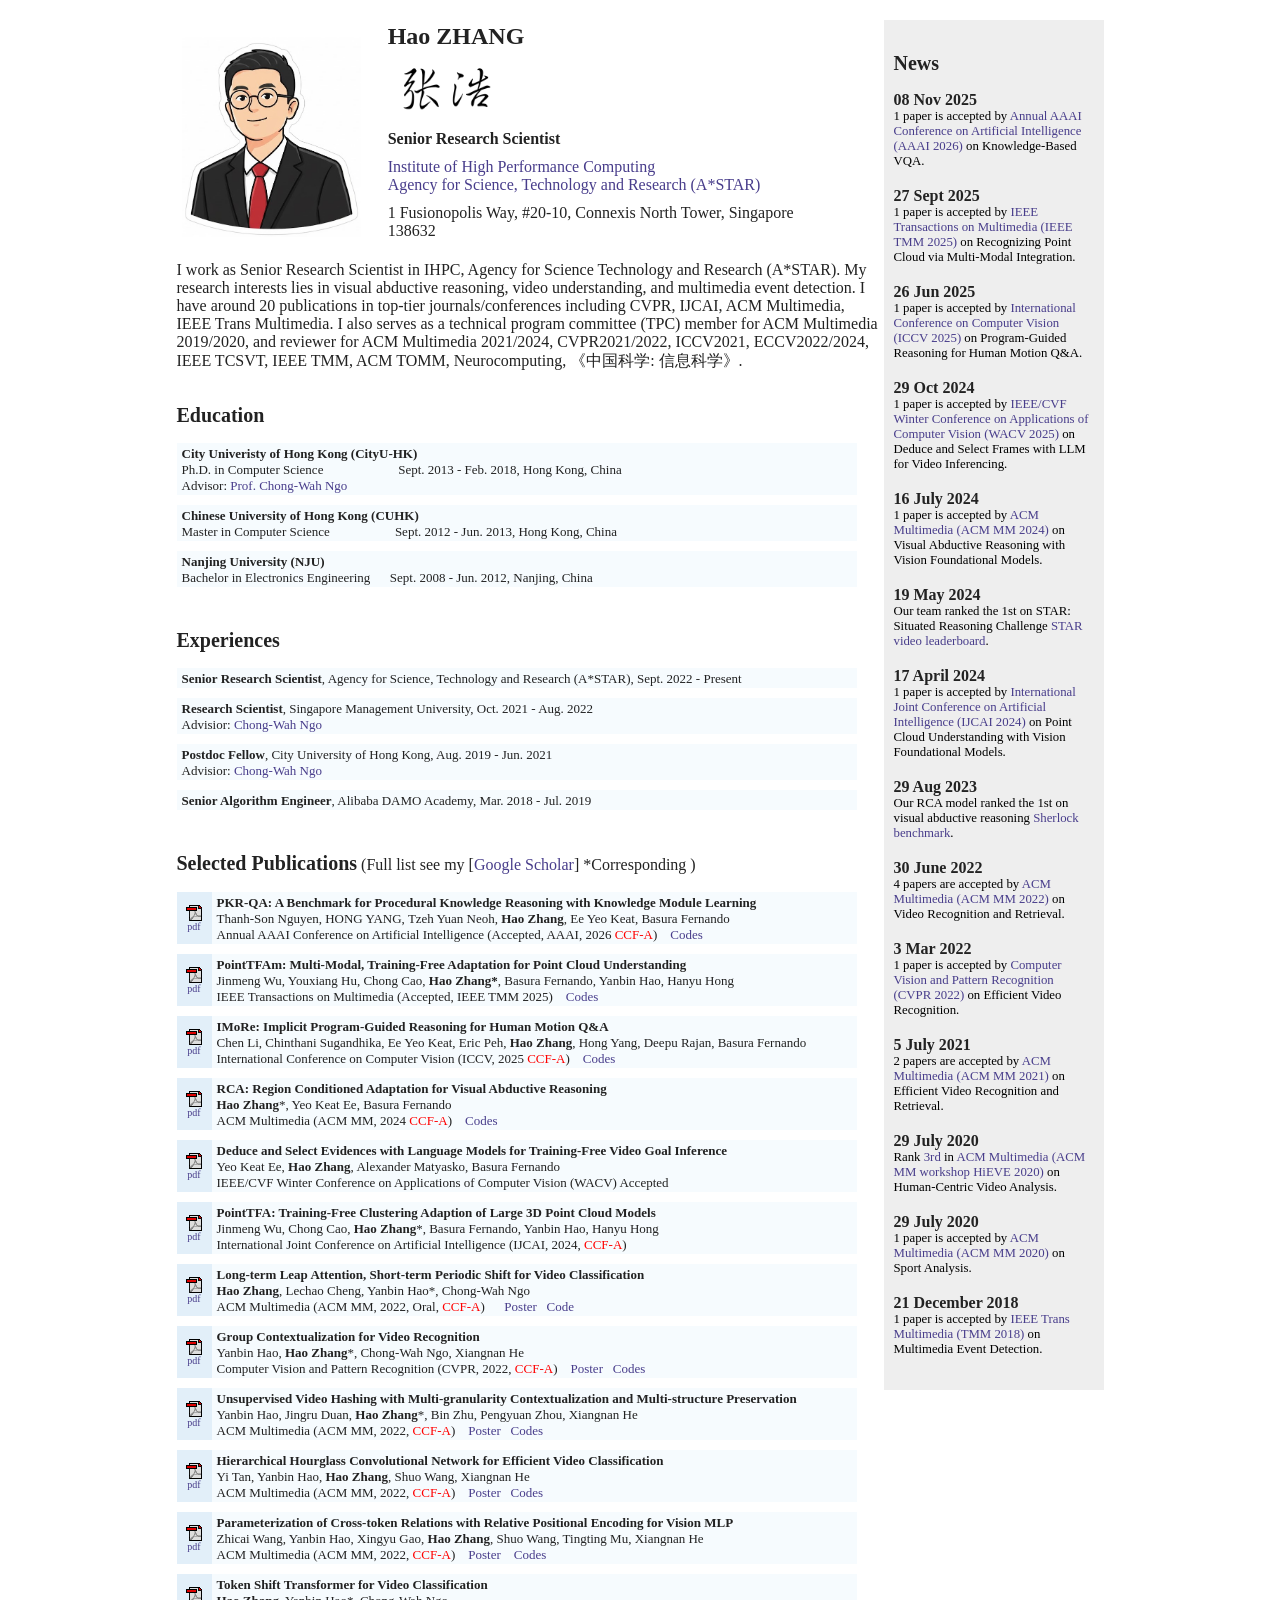
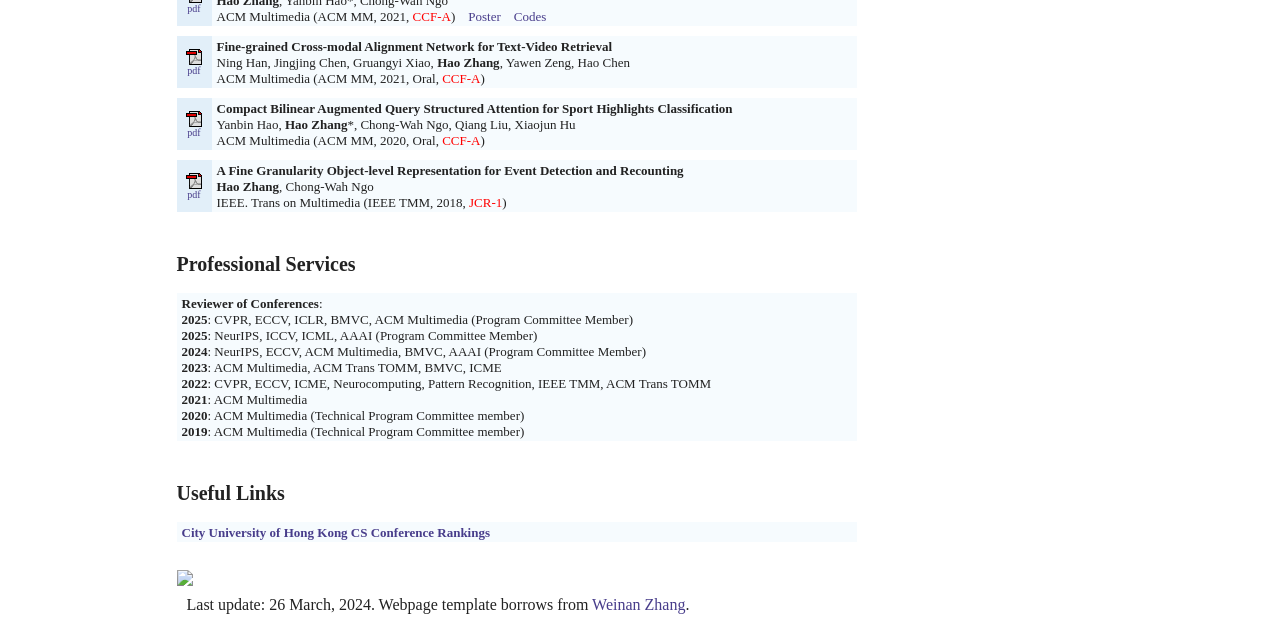
==== index.html @ 3be74749 "add 2026 reviewer" ====
<!DOCTYPE html PUBLIC "-//W3C//DTD HTML 4.0 Transitional//EN">
<html><head><meta http-equiv="Content-Type" content="text/html; charset=UTF-8"><meta content="IE=7.0000" http-equiv="X-UA-Compatible">
<title>Hao Zhang's Homepage</title>
<meta name="description" content="Hao Zhang, 张浩, Senior Research Scientist in Agency for Science, Technology and Research, Singapore (A*STAR). visual abductive reasoning, video QA, video understanding, atomic visual action detection, semantical concept indexing, multimedia event detection.">
<meta name="keywords" content="Hao Zhang, 张浩, City Uninversity of Hong Kong, A*STAR, video QA, visual abductive reasoning, video classification">

<link rel="stylesheet" type="text/css" href="./files/zhanghao.css">
<!-- <script type="text/javascript" async="" src="./files/ga.js"></script><script type="text/javascript">

  var _gaq = _gaq || [];
  _gaq.push(['_setAccount', 'UA-39532305-1']);
  _gaq.push(['_trackPageview']);

  (function() {
    var ga = document.createElement('script'); ga.type = 'text/javascript'; ga.async = true;
    ga.src = ('https:' == document.location.protocol ? 'https://ssl' : 'http://www') + '.google-analytics.com/ga.js';
    var s = document.getElementsByTagName('script')[0]; s.parentNode.insertBefore(ga, s);
  })();

</script> -->

<style>@-moz-keyframes nodeInserted{from{opacity:0.99;}to{opacity:1;}}@-webkit-keyframes nodeInserted{from{opacity:0.99;}to{opacity:1;}}@-o-keyframes nodeInserted{from{opacity:0.99;}to{opacity:1;}}@keyframes nodeInserted{from{opacity:0.99;}to{opacity:1;}}embed,object{animation-duration:.001s;-ms-animation-duration:.001s;-moz-animation-duration:.001s;-webkit-animation-duration:.001s;-o-animation-duration:.001s;animation-name:nodeInserted;-ms-animation-name:nodeInserted;-moz-animation-name:nodeInserted;-webkit-animation-name:nodeInserted;-o-animation-name:nodeInserted;}
</style></head>
<body>
<div id="content">

<div id="news">
<h2>News</h2><br>
<font size="3px">

<b>08 Nov 2025</b><br>
<span class="easylink">
1 paper is accepted by <a href="", target="_blank"> Annual AAAI Conference on Artificial Intelligence (AAAI 2026)</a> on Knowledge-Based VQA. 
</span><br><br>	
	
<b>27 Sept 2025</b><br>
<span class="easylink">
1 paper is accepted by <a href="", target="_blank"> IEEE Transactions on Multimedia (IEEE TMM 2025)</a> on Recognizing Point Cloud via Multi-Modal Integration. 
</span><br><br>	

<b>26 Jun 2025</b><br>
<span class="easylink">
1 paper is accepted by <a href="https://iccv.thecvf.com/", target="_blank"> International Conference on Computer Vision (ICCV 2025)</a> on Program-Guided Reasoning for Human Motion Q&A. 
</span><br><br>

<b>29 Oct 2024</b><br>
<span class="easylink">
1 paper is accepted by <a href="https://wacv2025.thecvf.com/", target="_blank"> IEEE/CVF Winter Conference on Applications of Computer Vision (WACV 2025)</a> on Deduce and Select Frames with LLM for Video Inferencing. 
</span><br><br>


<b>16 July 2024</b><br>
<span class="easylink">
1 paper is accepted by <a href="https://2024.acmmm.org/", target="_blank"> ACM Multimedia (ACM MM 2024)</a> on Visual Abductive Reasoning with Vision Foundational Models. 
</span><br><br>


<b>19 May 2024</b><br>
<span class="easylink">
Our team ranked the 1st on  STAR: Situated Reasoning Challenge <a href="https://eval.ai/web/challenges/challenge-page/1325/leaderboard/3328", target="_blank"> STAR video leaderboard</a>. 
</span><br><br>  

<b>17 April 2024</b><br>
<span class="easylink">
1 paper is accepted by <a href="https://ijcai24.org/", target="_blank"> International Joint Conference on Artificial Intelligence (IJCAI 2024)</a> on Point Cloud Understanding with Vision Foundational Models. 
</span><br><br>

<b>29 Aug 2023</b><br>
<span class="easylink">
Our RCA model ranked the 1st on visual abductive reasoning <a href="https://leaderboard.allenai.org/sherlock/submissions/public", target="_blank"> Sherlock benchmark</a>. 
</span><br><br>

<b>30 June 2022</b><br>
<span class="easylink">
4 papers are accepted by <a href="https://2022.acmmm.org/", target="_blank">ACM Multimedia (ACM MM 2022)</a> on Video Recognition and Retrieval. 
</span><br><br>

<b>3 Mar 2022</b><br>
<span class="easylink">
1 paper is accepted by <a href="https://cvpr2022.thecvf.com/", target="_blank">Computer Vision and Pattern Recognition (CVPR 2022)</a> on Efficient Video Recognition. 
</span><br><br>

<b>5 July 2021</b><br>
<span class="easylink">
2 papers are accepted by <a href="https://2021.acmmm.org/", target="_blank">ACM Multimedia (ACM MM 2021)</a> on Efficient Video Recognition and Retrieval. 

</span><br><br>

<b>29 July 2020</b><br>
<span class="easylink">
Rank <a href="./award/Track-4-3rd.pdf", target="_blank">3rd</a> in <a href="https://2020.acmmm.org/", target="_blank">ACM Multimedia (ACM MM workshop HiEVE 2020)</a> on Human-Centric Video Analysis. 

</span><br><br>

<b>29 July 2020</b><br>
<span class="easylink">
1 paper is accepted by <a href="https://2020.acmmm.org/", target="_blank">ACM Multimedia (ACM MM 2020)</a> on Sport Analysis. 

</span><br><br>

<b>21 December 2018</b><br>
<span class="easylink">
1 paper is accepted by <a href="https://2020.acmmm.org/", target="_blank">IEEE Trans Multimedia (TMM 2018)</a> on Multimedia Event Detection. 

</span><br><br>
</div>
<div id="left">
<table style="background-color:white;">
<tbody><tr nosave="">
<td valign="CENTER">
<img src="./files/zhanghao-new.jpg" height="200" align="left">
</td>

<td valign="CENTER" width="2%">
</td>

<td valign="CENTER" halign="LEFT">
<font size="+0">
<b><font size="+2">Hao ZHANG&nbsp;</font></b>
<p style="margin-left:0px;">
<img src="./files/name.png", height="60">
</p><p style="margin-left:0px;">
<b>Senior Research Scientist</b>
</p><p style="margin-left:0px;">
<a href="https://www.a-star.edu.sg/ihpc", target="_blank">Institute of High Performance Computing</a><br/>
<a href="https://www.a-star.edu.sg/", target="_blank">Agency for Science, Technology and Research (A*STAR)</a><br/>
</p><p style="margin-left:0px;">
  1 Fusionopolis Way, #20-10, Connexis North Tower, Singapore 138632<br>
</p><p style="margin-left:0px;">
</p></font><p><font size="+0">
</font>
</p></td>
</tr>
</tbody></table>

<div class="box">
I work as Senior Research Scientist in IHPC, Agency for Science Technology and Research (A*STAR). My research interests lies in visual abductive reasoning, video understanding, and multimedia event detection. I have around 20 publications in top-tier journals/conferences including CVPR, IJCAI, ACM Multimedia, IEEE Trans Multimedia. I also serves as a technical program committee (TPC) member for ACM Multimedia 2019/2020, and reviewer for ACM Multimedia 2021/2024, CVPR2021/2022, ICCV2021, ECCV2022/2024, IEEE TCSVT, IEEE TMM, ACM TOMM, Neurocomputing, 《中国科学: 信息科学》.</br>

</div>

<h2 style="CLEAR: both;">Education</h2>
<table>
  <tbody>
  <tr>
    <td><span class="title">City Univeristy of Hong Kong (CityU-HK)</span> <br>
  Ph.D. in Computer Science &nbsp;&nbsp;&nbsp;&nbsp;&nbsp;&nbsp;&nbsp;&nbsp;&nbsp;&nbsp;&nbsp;&nbsp;&nbsp;&nbsp;&nbsp;&nbsp;&nbsp;&nbsp;&nbsp;&nbsp;&nbsp;  Sept. 2013 - Feb. 2018, Hong Kong, China <br>
  Advisor: <a href="https://scholars.cityu.edu.hk/en/persons/chong-wah-ngo(340b6e9c-7062-4cf6-8996-a7aa0fcd6c61).html" target="_blank">Prof. Chong-Wah Ngo</a>
     </td></tr></tbody></table>
<table>
  <tbody>
  <tr>
    <td><span class="title">Chinese University of Hong Kong (CUHK)</span> <br>
  Master in Computer Science &nbsp;&nbsp;&nbsp;&nbsp;&nbsp;&nbsp;&nbsp;&nbsp;&nbsp;&nbsp;&nbsp;&nbsp;&nbsp;&nbsp;&nbsp;&nbsp;&nbsp;&nbsp;  Sept. 2012 - Jun. 2013, Hong Kong, China <br>
     </td></tr></tbody></table>
<table>
  <tbody>
  <tr>
    <td><span class="title">Nanjing University (NJU)</span> <br>
  Bachelor in Electronics Engineering &nbsp;&nbsp;&nbsp;&nbsp;  Sept. 2008 - Jun. 2012, Nanjing, China <br>
     </td></tr></tbody></table>

<h2 style="CLEAR: both">Experiences</h2>
<table>
  <tbody><tr>
    <td> <span class="title">Senior Research Scientist</span>, Agency for Science, Technology and Research (A*STAR), Sept. 2022 - Present <br>
    </td></tr></tbody>
</table>
<table>
  <tbody><tr>
    <td> <span class="title">Research Scientist</span>, Singapore Management University, Oct. 2021 - Aug. 2022 <br>
      Advisior: <a href="https://faculty.smu.edu.sg/profile/ngo-chong-wah-601" target="_blank">Chong-Wah Ngo</a>
    </td></tr></tbody>
</table>
<table>
  <tbody><tr>
    <td> <span class="title">Postdoc Fellow</span>, City University of Hong Kong, Aug. 2019 - Jun. 2021 <br>
      Advisior: <a href="https://www.cityu.edu.hk/" target="_blank">Chong-Wah Ngo</a>
    </td></tr></tbody>
</table>
<table>
  <tbody><tr>
    <td> <span class="title">Senior Algorithm Engineer</span>, Alibaba DAMO Academy, Mar. 2018 - Jul. 2019   <br>
    </td></tr></tbody>
</table>
<div id="papers">
<h2>Selected Publications</h2> (Full list see my [<A href="https://scholar.google.com.hk/citations?user=Cqy13vYAAAAJ&hl=zh-CN">Google Scholar<A>] *Corresponding ) 
</br>

<table>
  <tbody>
  <tr>
    <td class="left"><a href="" target="_blank"><img src="./files/pdf.gif"><br>pdf</a></td>
    <td><span class="title">PKR-QA: A Benchmark for Procedural Knowledge Reasoning with Knowledge Module Learning</span> 
	<br>Thanh-Son Nguyen, HONG YANG, Tzeh Yuan Neoh, <b>Hao Zhang</b>, Ee Yeo Keat, Basura Fernando<br>
      Annual AAAI Conference on Artificial Intelligence (Accepted, AAAI, 2026 <font color="red">CCF-A</font>) &nbsp;&nbsp; <a href="" target="_blank">Codes</a> &nbsp;&nbsp;
  </tr>
 </tbody>
</table>	


<table>
  <tbody>
  <tr>
    <td class="left"><a href="" target="_blank"><img src="./files/pdf.gif"><br>pdf</a></td>
    <td><span class="title">PointTFAm: Multi-Modal, Training-Free Adaptation for Point Cloud Understanding</span> 
	<br>Jinmeng Wu, Youxiang Hu, Chong Cao, <b>Hao Zhang*</b>, Basura Fernando, Yanbin Hao, Hanyu Hong<br>
      IEEE Transactions on Multimedia (Accepted, IEEE TMM 2025) &nbsp;&nbsp; <a href="" target="_blank">Codes</a> &nbsp;&nbsp;
  </tr>
 </tbody>
</table>	

	
<table>
  <tbody>
  <tr>
    <td class="left"><a href="" target="_blank"><img src="./files/pdf.gif"><br>pdf</a></td>
    <td><span class="title">IMoRe: Implicit Program-Guided Reasoning for Human Motion Q&A</span> 
	<br>Chen Li, Chinthani Sugandhika, Ee Yeo Keat, Eric Peh, <b>Hao Zhang</b>, Hong Yang, Deepu Rajan, Basura Fernando<br>
      International Conference on Computer Vision (ICCV, 2025 <font color="red">CCF-A</font>) &nbsp;&nbsp; <a href="" target="_blank">Codes</a> &nbsp;&nbsp;
  </tr>
 </tbody>
</table>



<table>
  <tbody>
  <tr>
    <td class="left"><a href="https://arxiv.org/pdf/2303.10428" target="_blank"><img src="./files/pdf.gif"><br>pdf</a></td>
    <td><span class="title">RCA: Region Conditioned Adaptation for Visual Abductive Reasoning</span> 
      <br><b>Hao Zhang</b>*, Yeo Keat Ee, Basura Fernando<br>
      ACM Multimedia (ACM MM, 2024 <font color="red">CCF-A</font>) &nbsp;&nbsp; <a href="https://github.com/LUNAProject22/RPA" target="_blank">Codes</a> &nbsp;&nbsp;
  </tr>
 </tbody>
</table>

<table>
  <tbody>
  <tr>
    <td class="left"><a href="" target="_blank"><img src="./files/pdf.gif"><br>pdf</a></td>
    <td><span class="title">Deduce and Select Evidences with Language Models for Training-Free Video Goal Inference</span> 
      <br>Yeo Keat Ee, <b>Hao Zhang</b>, Alexander Matyasko, Basura Fernando<br>
      IEEE/CVF Winter Conference on Applications of Computer Vision (WACV) Accepted&nbsp;&nbsp; &nbsp;&nbsp;
  </tr>
 </tbody>
</table>


<table>
  <tbody>
  <tr>
    <td class="left"><a href="" target="_blank"><img src="./files/pdf.gif"><br>pdf</a></td>
    <td><span class="title">PointTFA: Training-Free Clustering Adaption of Large 3D Point Cloud Models</span> 
      <br>Jinmeng Wu, Chong Cao, <b>Hao Zhang</b>*, Basura Fernando, Yanbin Hao, Hanyu Hong<br>
      International Joint Conference on Artificial Intelligence (IJCAI, 2024, <font color="red">CCF-A</font>) &nbsp;&nbsp; 
  </td> 
  </tr>
 </tbody>
</table>



<table>
  <tbody>
  <tr>
    <td class="left"><a href="https://arxiv.org/pdf/2207.05526" target="_blank"><img src="./files/pdf.gif"><br>pdf</a></td>
    <td><span class="title">Long-term Leap Attention, Short-term Periodic Shift for Video Classification</span> 
      <br><b>Hao Zhang</b>, Lechao Cheng, Yanbin Hao*, Chong-Wah Ngo<br>
      ACM Multimedia (ACM MM, 2022, Oral, <font color="red">CCF-A</font>) &nbsp;&nbsp; &nbsp; <a href="./papers/MM22_poster_LAPS.pdf" target="_blank">Poster</a> &nbsp;&nbsp;<a href="https://github.com/VideoNetworks/LAPS-transformer" target="_blank">Code</a> &nbsp;
  </td> 
  </tr>
 </tbody>
</table>

<table>
  <tbody>
  <tr>
    <td class="left"><a href="https://arxiv.org/pdf/2203.09694" target="_blank"><img src="./files/pdf.gif"><br>pdf</a></td>
    <td><span class="title">Group Contextualization for Video Recognition</span> 
      <br>Yanbin Hao, <b>Hao Zhang</b>*, Chong-Wah Ngo, Xiangnan He<br>
      Computer Vision and Pattern Recognition (CVPR, 2022, <font color="red">CCF-A</font>) &nbsp;&nbsp; <a href="./papers/GC_CVPR_Poster_v3.pdf" target="_blank">Poster</a> &nbsp;&nbsp;<a href="https://github.com/haoyanbin918/Group-Contextualization" target="_blank">Codes</a> &nbsp;&nbsp;
  </td> 
  </tr>
 </tbody>
</table>

<table>
  <tbody>
  <tr>
    <td class="left"><a href="http://staff.ustc.edu.cn/~hexn/papers/mm22-video-hashing.pdf" target="_blank"><img src="./files/pdf.gif"><br>pdf</a></td>
    <td><span class="title">Unsupervised Video Hashing with Multi-granularity Contextualization and Multi-structure Preservation</span> 
      <br>Yanbin Hao, Jingru Duan, <b>Hao Zhang</b>*, Bin Zhu, Pengyuan Zhou, Xiangnan He<br>
      ACM Multimedia (ACM MM, 2022, <font color="red">CCF-A</font>) &nbsp;&nbsp; <a href="./papers/MM22_Hashing_poster.pdf" target="_blank">Poster</a> &nbsp;&nbsp;<a href="https://github.com/haoyanbin918/MCMSH" target="_blank">Codes</a> &nbsp;&nbsp;
  </td> 
  </tr>
 </tbody>
</table>

<table>
  <tbody>
  <tr>
    <td class="left"><a href="http://staff.ustc.edu.cn/~hexn/papers/mm22-hourglass-cnn-video.pdf" target="_blank"><img src="./files/pdf.gif"><br>pdf</a></td>
    <td><span class="title">Hierarchical Hourglass Convolutional Network for Efficient Video Classification</span> 
      <br>Yi Tan, Yanbin Hao, <b>Hao Zhang</b>, Shuo Wang, Xiangnan He<br>
      ACM Multimedia (ACM MM, 2022, <font color="red">CCF-A</font>) &nbsp;&nbsp; <a href="./papers/H2CN_poster.pdf" target="_blank">Poster</a> &nbsp;&nbsp;<a href="https://github.com/ty-97/H2CN" target="_blank">Codes</a> &nbsp;&nbsp; 
  </td> 
  </tr>
 </tbody>
</table>

<table>
  <tbody>
  <tr>
    <td class="left"><a href="https://arxiv.org/pdf/2207.07284" target="_blank"><img src="./files/pdf.gif"><br>pdf</a></td>
    <td><span class="title">Parameterization of Cross-token Relations with Relative Positional Encoding for Vision MLP</span> 
      <br>Zhicai Wang, Yanbin Hao, Xingyu Gao, <b>Hao Zhang</b>, Shuo Wang, Tingting Mu, Xiangnan He<br>
      ACM Multimedia (ACM MM, 2022, <font color="red">CCF-A</font>) &nbsp;&nbsp; <a href="./papers/PosMLP-Poster.pdf" target="_blank">Poster</a> &nbsp;&nbsp; <a href="https://github.com/Zhicaiwww/PosMLP" target="_blank">Codes</a> &nbsp;&nbsp; 
  </td> 
  </tr>
 </tbody>
</table>

<table>
  <tbody>
  <tr>
    <td class="left"><a href="https://arxiv.org/pdf/2108.02432" target="_blank"><img src="./files/pdf.gif"><br>pdf</a></td>
    <td><span class="title">Token Shift Transformer for Video Classification</span> 
      <br><b>Hao Zhang</b>, Yanbin Hao*, Chong-Wah Ngo<br>
      ACM Multimedia (ACM MM, 2021, <font color="red">CCF-A</font>) &nbsp;&nbsp; <a href="./papers/acmmm2022_poster_mmfp0659.pdf" target="_blank">Poster</a> &nbsp;&nbsp; <a href="https://github.com/VideoNetworks/TokShift-Transformer" target="_blank">Codes</a> &nbsp;&nbsp; 
  </td> 
  </tr>
 </tbody>
</table>

<table>
  <tbody>
  <tr>
    <td class="left"><a href="https://dl.acm.org/doi/abs/10.1145/3474085.3475241" target="_blank"><img src="./files/pdf.gif"><br>pdf</a></td>
    <td><span class="title">Fine-grained Cross-modal Alignment Network for Text-Video Retrieval</span> 
      <br>Ning Han, Jingjing Chen, Gruangyi Xiao, <b>Hao Zhang</b>, Yawen Zeng, Hao Chen<br>
      ACM Multimedia (ACM MM, 2021, Oral, <font color="red">CCF-A</font>) &nbsp;&nbsp; 
  </td> 
  </tr>
 </tbody>
</table>

<table>
  <tbody>
  <tr>
    <td class="left"><a href="https://ink.library.smu.edu.sg/context/sis_research/article/7486/viewcontent/3394171.3413595.pdf" target="_blank"><img src="./files/pdf.gif"><br>pdf</a></td>
    <td><span class="title">Compact Bilinear Augmented Query Structured Attention for Sport Highlights Classification</span> 
      <br>Yanbin Hao, <b>Hao Zhang</b>*, Chong-Wah Ngo, Qiang Liu, Xiaojun Hu<br>
      ACM Multimedia (ACM MM, 2020, Oral, <font color="red">CCF-A</font>) &nbsp;&nbsp; 
  </td> 
  </tr>
 </tbody>
</table>

<table>
  <tbody>
  <tr>
    <td class="left"><a href="https://ieeexplore.ieee.org/document/8556097" target="_blank"><img src="./files/pdf.gif"><br>pdf</a></td>
    <td><span class="title">A Fine Granularity Object-level Representation for Event Detection and Recounting</span> 
      <br><b>Hao Zhang</b>, Chong-Wah Ngo<br>
      IEEE. Trans on Multimedia (IEEE TMM, 2018, <font color="red">JCR-1</font>) &nbsp;&nbsp; &nbsp;&nbsp; 
  </td> 
  </tr>
 </tbody>
</table>


<h2 style="CLEAR: both;">Professional Services</h2>

<table><tbody><tr><td>
  <span class="title">Reviewer of Conferences</span>: <br>
  <b>2025</b>: CVPR, ECCV, ICLR, BMVC, ACM Multimedia (Program Committee Member) <br>
  <b>2025</b>: NeurIPS, ICCV, ICML, AAAI (Program Committee Member) <br>
  <b>2024</b>: NeurIPS, ECCV, ACM Multimedia, BMVC, AAAI (Program Committee Member) <br>
  <b>2023</b>: ACM Multimedia, ACM Trans TOMM, BMVC, ICME <br>
  <b>2022</b>: CVPR, ECCV, ICME, Neurocomputing, Pattern Recognition, IEEE TMM, ACM Trans TOMM <br>
  <b>2021</b>: ACM Multimedia <br>
  <b>2020</b>: ACM Multimedia (Technical Program Committee member) <br>
  <b>2019</b>: ACM Multimedia (Technical Program Committee member) <br>
</td></tr></tbody></table>




		
<h2 style="CLEAR: both;">Useful Links</h2>
<table><tbody>
  <tr><td> <span class="title"><a href="./https://www.cityu.edu.hk/ceng/about-us/our-rankings" target="_blank">City University of Hong Kong CS Conference Rankings</a></span> </td></tr>
</tbody></table>

</br>

<div id="clustrmaps-widget"></div> <a href="https://clustrmaps.com/site/1bzqn"  title="Visit tracker"><img src="//www.clustrmaps.com/map_v2.png?d=_AJAKwJ4Dy9dR8UfY0msCFRoPHCvgznC2_w_BTi5kzQ&cl=ffffff" /></a>

<p>Last update: 26 March, 2024. Webpage template borrows from <a href="http://wnzhang.net/">Weinan Zhang</a>.</p>

</div>
</div>


</body></html>
---- files/zhanghao.css ----
HTML {
	FONT-SIZE: 100%; BACKGROUND: #fff; -MS-TEXT-SIZE-ADJUST: 100%; -webkit-text-size-adjust: 100%
}
BODY {
	FONT-SIZE: 15px; FONT-FAMILY: Georgia; COLOR: #222; MARGIN: 0px
}
#header {
	BACKGROUND: #0a2245; MARGIN: 0px auto;
}
#footer {
	BACKGROUND: #0a2245; MARGIN: 0px auto; HEIGHT: 100px; VERTICAL-ALIGN: bottom
}
#content {
	BACKGROUND: #white; PADDING-BOTTOM: 50px; PADDING-TOP: 20px; PADDING-LEFT: 50px; MARGIN: 0px auto; PADDING-RIGHT: 50px; WIDTH: 927px
}
H1 {
	FONT-SIZE: 30px; MARGIN: 0px; DISPLAY: inline
}
H2 {
	FONT-SIZE: 20px; PADDING-TOP: 15px; display:inline-block;   
}
H3 {
	DISPLAY: bold
}
P {
	MARGIN: 10px 40px 10px 10px
}
TABLE {
	MARGIN-BOTTOM: 10px; FONT-SIZE: 13px; BORDER-COLLAPSE: collapse; TEXT-ALIGN: left; WIDTH: 680px; BACKGROUND-COLOR: #f6fbfe
}
.title {
	FONT-WEIGHT: bold
}
TABLE A {
	COLOR: black; TEXT-DECORATION: none
}
.easylink {
	COLOR: black; TEXT-DECORATION: none
}
TD {
	PADDING-BOTTOM: 1px; PADDING-TOP: 3px; PADDING-LEFT: 5px; PADDING-RIGHT: 5px
}
.left {
	FONT-SIZE: 10px; TEXT-ALIGN: center; WIDTH: 25px; BACKGROUND-COLOR: #e2eff9
}

a:link {
color:#483D8B;
text-decoration:none;
}
a:visited {
color:#483D8B;
text-decoration:none;
}
a:hover {
color:#000000;
text-decoration:none;
}
a:active {
color:#FFFFFF;
text-decoration:none;
}

IMG {
	BORDER-LEFT-WIDTH: 0px; BORDER-RIGHT-WIDTH: 0px; VERTICAL-ALIGN: middle; BORDER-BOTTOM-WIDTH: 0px; -MS-INTERPOLATION-MODE: bicubic; BORDER-TOP-WIDTH: 0px
}
#profile {
	FLOAT: left; CLEAR: both
}
#intro {
	FLOAT: left; CLEAR: both
}
#papers {
	FLOAT: left; CLEAR: both
}
#left {
	FLOAT: left; WIDTH: 705px
}
#right {
	FLOAT: right; MARGIN: 16px -5px 0px 6px
}
.thumbnail {
	BORDER-TOP: #ddd 1px solid; BORDER-RIGHT: #ddd 1px solid; BORDER-BOTTOM: #ddd 1px solid; PADDING-BOTTOM: 4px; PADDING-TOP: 4px; PADDING-LEFT: 4px; BORDER-LEFT: #ddd 1px solid; DISPLAY: block; LINE-HEIGHT: 1; PADDING-RIGHT: 4px; -webkit-border-radius: 4px; -moz-border-radius: 4px; border-radius: 4px; -webkit-box-shadow: 0 1px 1px rgba(0,0,0,0.075); -moz-box-shadow: 0 1px 1px rgba(0,0,0,0.075); box-shadow: 0 1px 1px rgba(0,0,0,0.075)
}
A.thumbnail:hover {
	BORDER-TOP-COLOR: #0088cc; BORDER-BOTTOM-COLOR: #0088cc; BORDER-RIGHT-COLOR: #0088cc; BORDER-LEFT-COLOR: #0088cc; -webkit-box-shadow: 0 1px 4px rgba(0,105,214,0.25); -moz-box-shadow: 0 1px 4px rgba(0,105,214,0.25); box-shadow: 0 1px 4px rgba(0,105,214,0.25)
}
.thumbnail > IMG {
	MARGIN-LEFT: auto; DISPLAY: block; MARGIN-RIGHT: auto
}
#news {
	FONT-SIZE: 13pt; BACKGROUND: #eee; FLOAT: right; PADDING-BOTTOM: 15px; PADDING-TOP: 0px; PADDING-LEFT: 10px; PADDING-RIGHT: 10px; MARGIN-TOP: 0px; WIDTH: 200px
}
#news .easylink {
	FONT-SIZE: 0.8em; FONT-WEIGHT: normal
}
.inbox {
	PADDING-BOTTOM: 7px; MARGIN-TOP: 5px
}
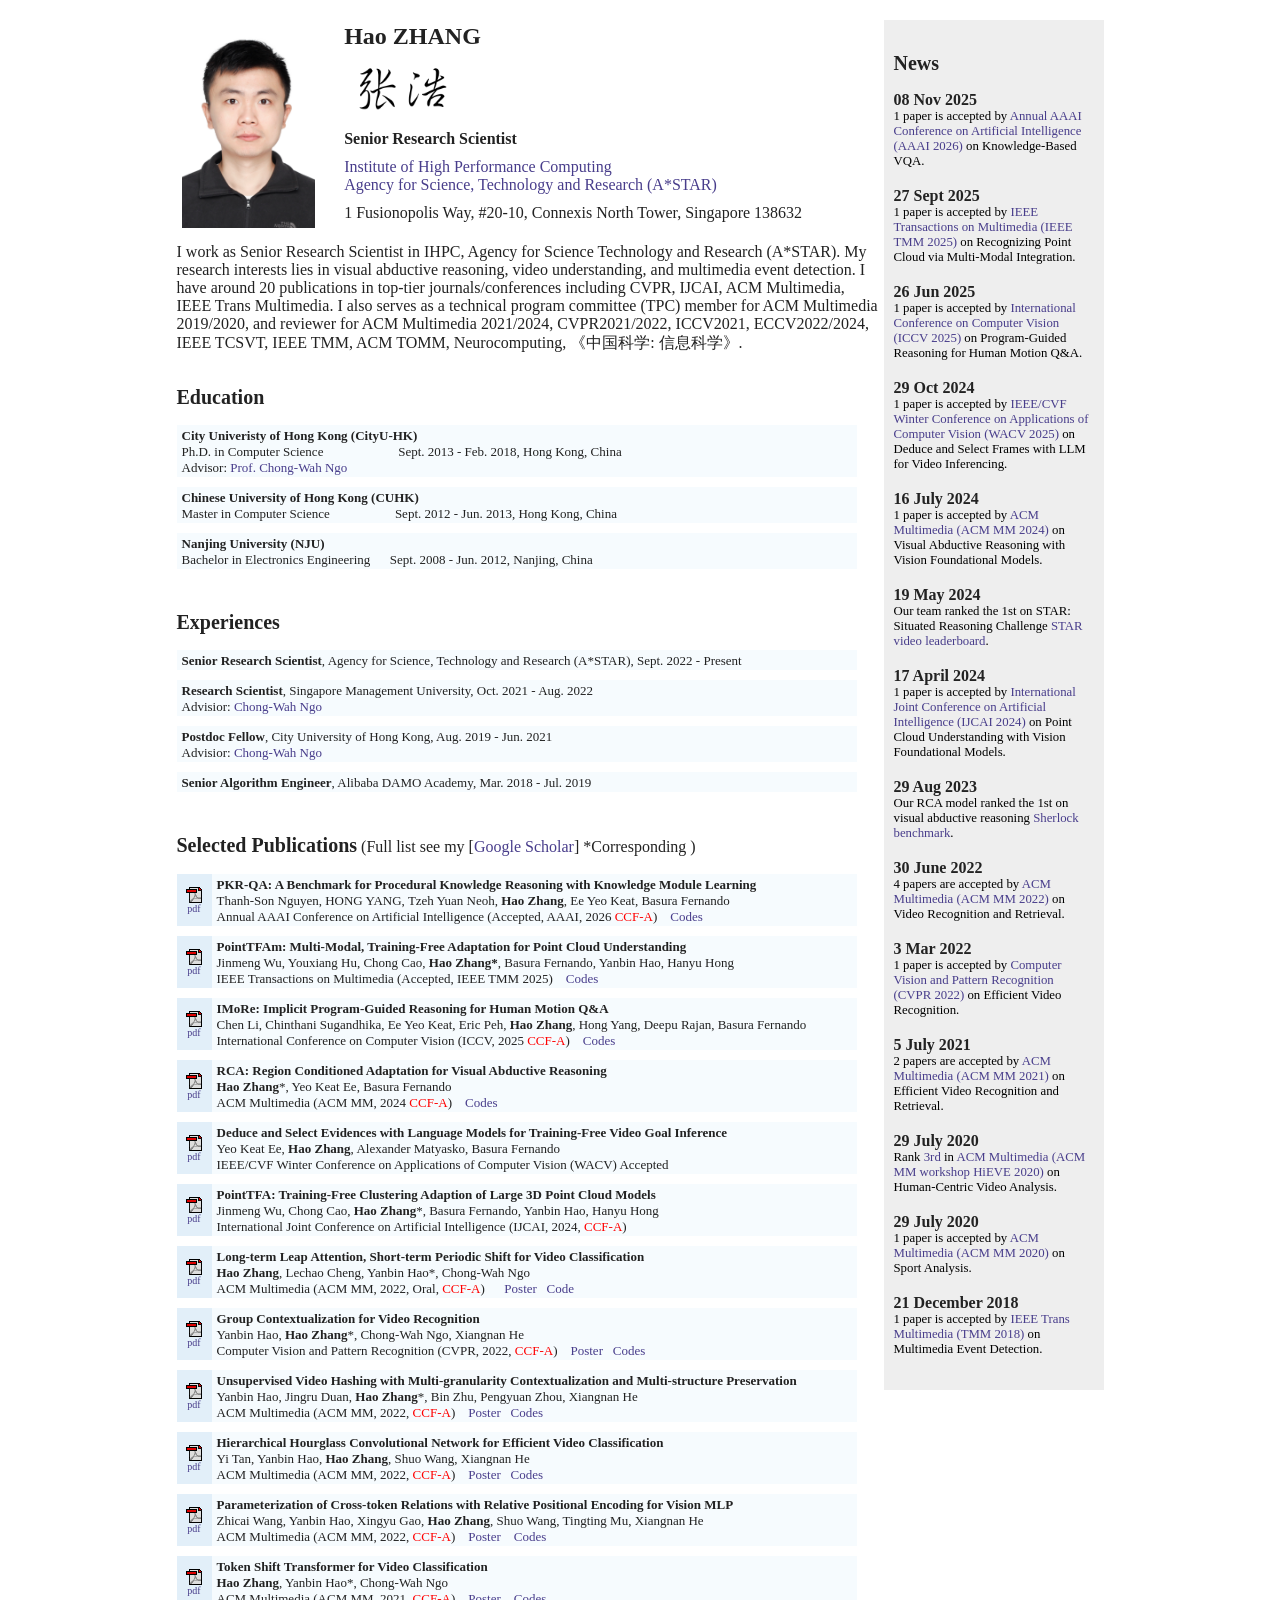
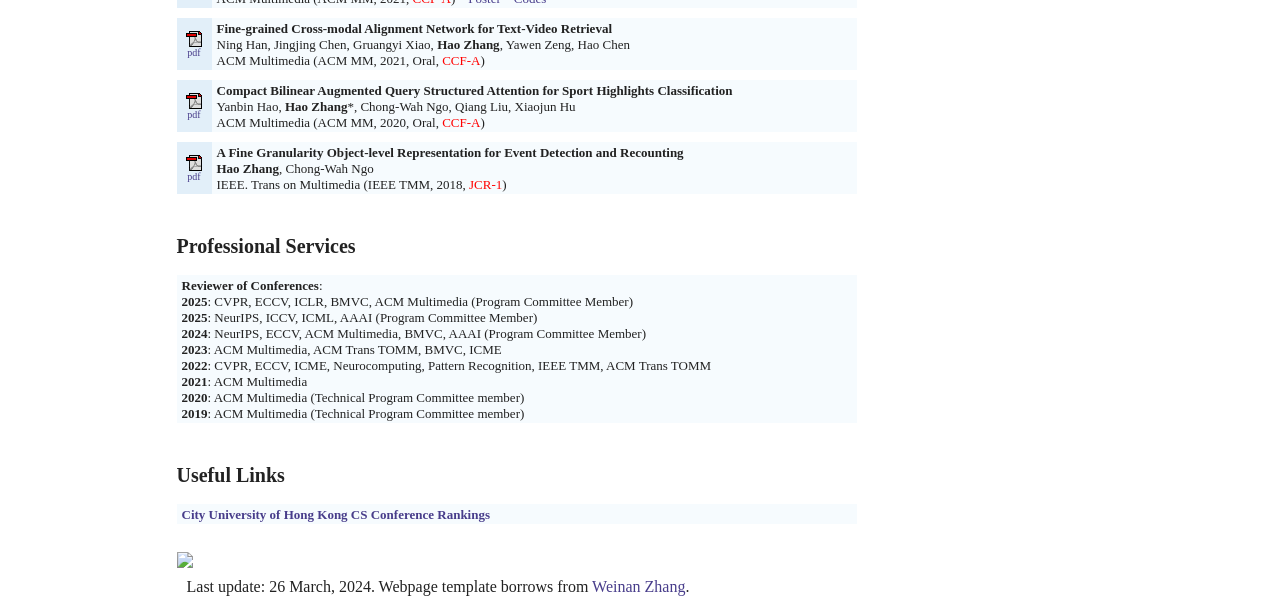
==== commit 7a286774: "add new photo" ====
--- a/index.html
+++ b/index.html
@@ -108,7 +108,7 @@
 <table style="background-color:white;">
 <tbody><tr nosave="">
 <td valign="CENTER">
-<img src="./files/zhanghao-new.jpg" height="200" align="left">
+<img src="./files/ZHANG-HAO.JPG" height="200" align="left">
 </td>
 
 <td valign="CENTER" width="2%">
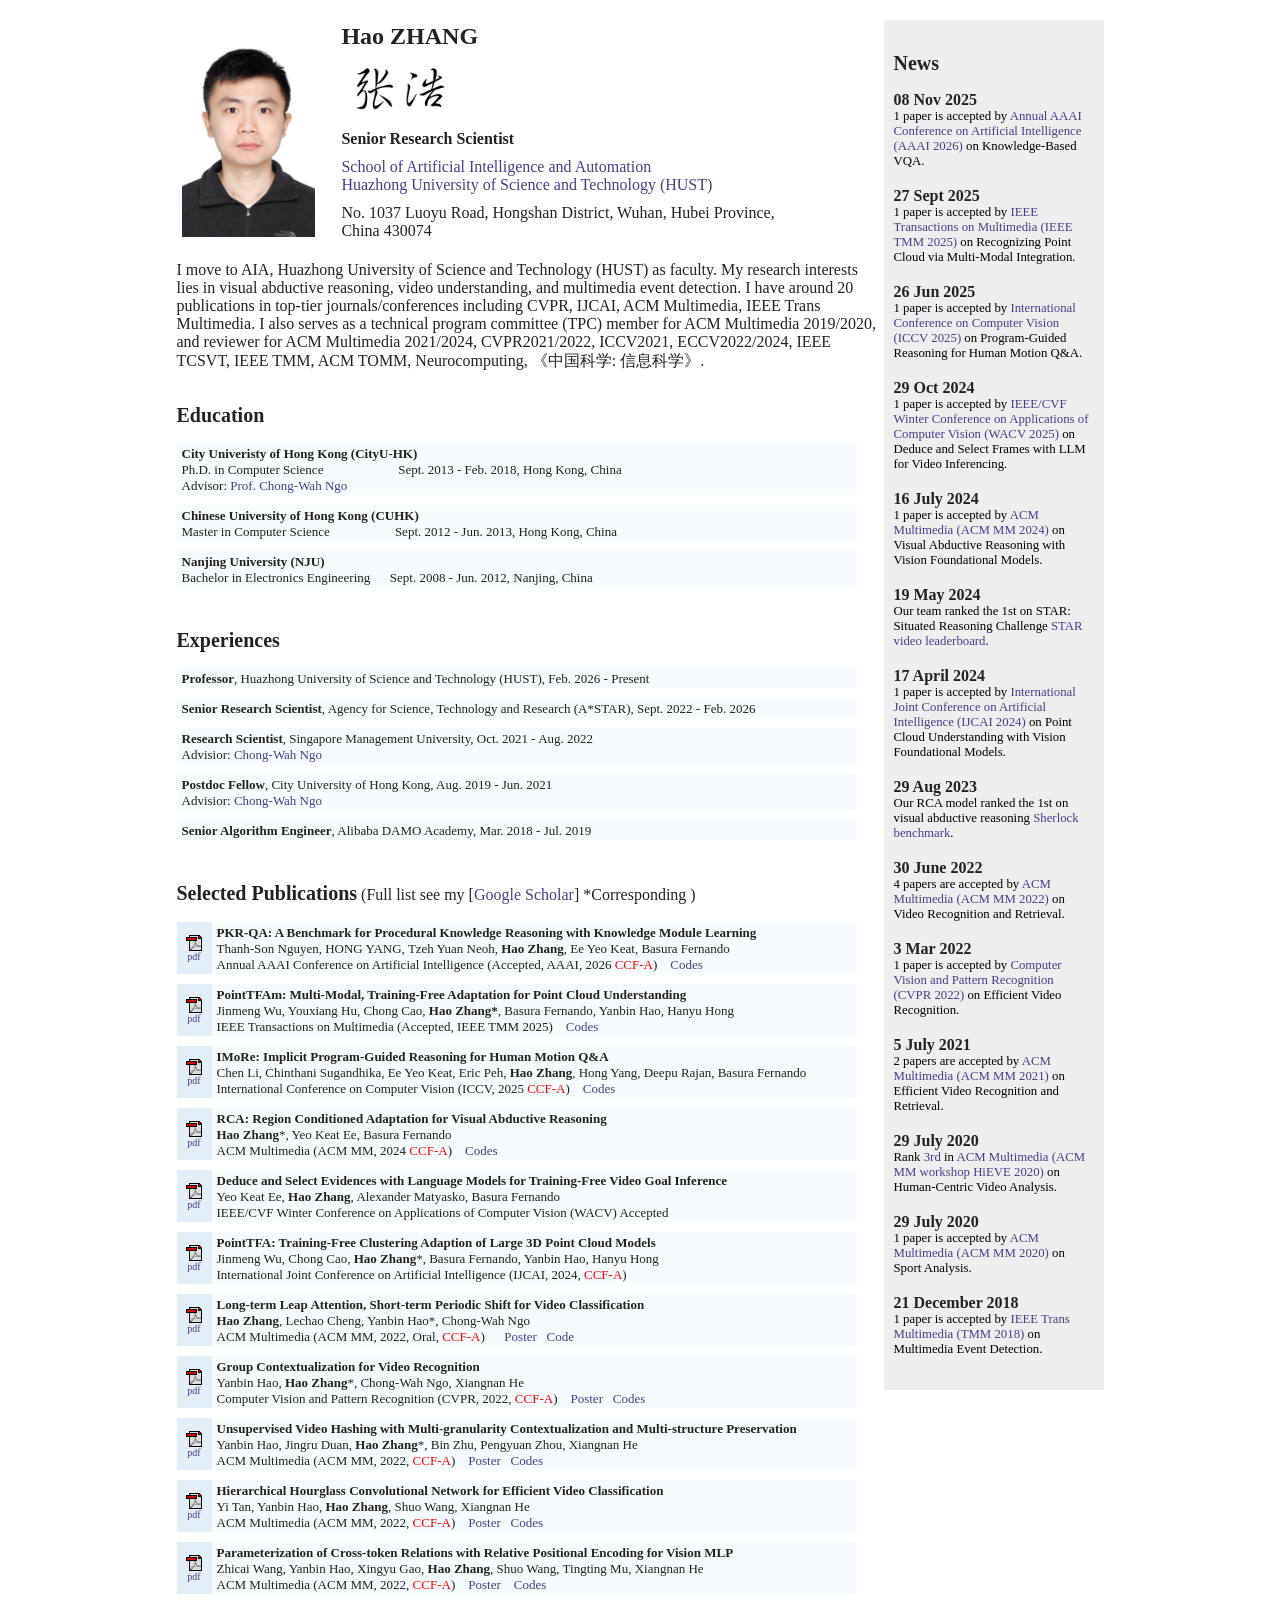
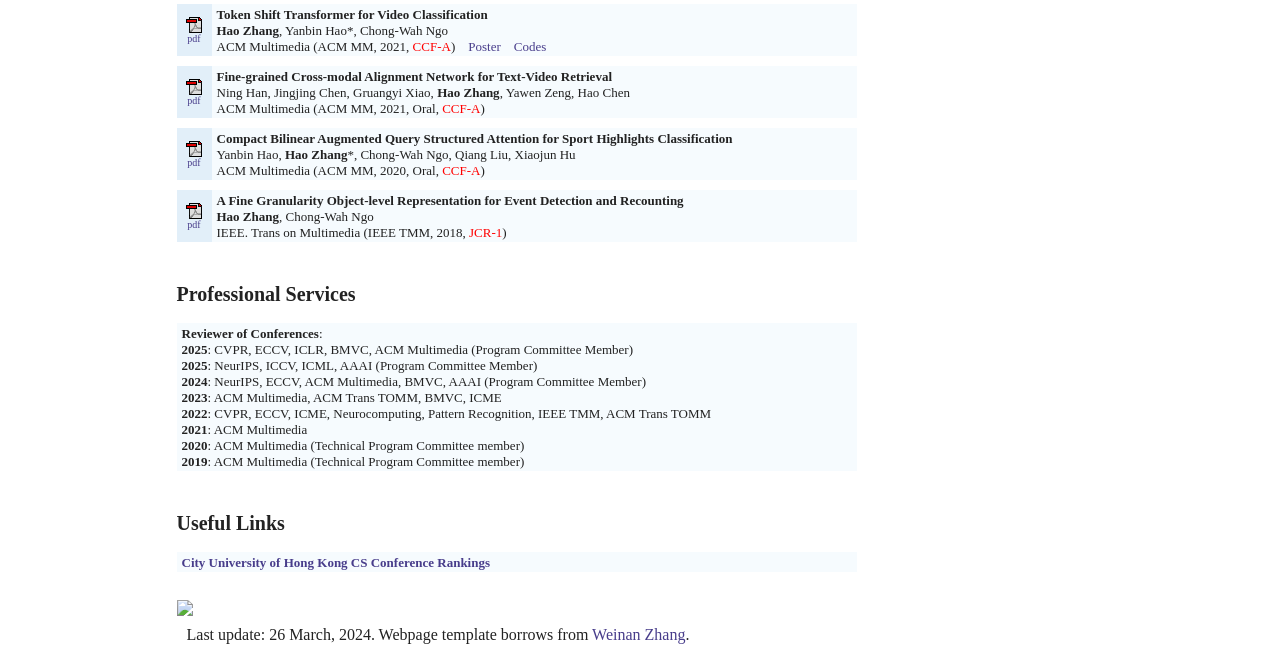
==== commit 65375679: "Change affiliation from A*STAR to HUST Updated professional affiliations and contact information." ====
--- a/index.html
+++ b/index.html
@@ -122,10 +122,10 @@
 </p><p style="margin-left:0px;">
 <b>Senior Research Scientist</b>
 </p><p style="margin-left:0px;">
-<a href="https://www.a-star.edu.sg/ihpc", target="_blank">Institute of High Performance Computing</a><br/>
-<a href="https://www.a-star.edu.sg/", target="_blank">Agency for Science, Technology and Research (A*STAR)</a><br/>
+<a href="https://aia.hust.edu.cn/", target="_blank">School of Artificial Intelligence and Automation </a><br/>
+<a href="https://www.hust.edu.cn/index.htm", target="_blank">Huazhong University of Science and Technology (HUST)</a><br/>
 </p><p style="margin-left:0px;">
-  1 Fusionopolis Way, #20-10, Connexis North Tower, Singapore 138632<br>
+  No. 1037 Luoyu Road, Hongshan District, Wuhan, Hubei Province, China 430074<br>
 </p><p style="margin-left:0px;">
 </p></font><p><font size="+0">
 </font>
@@ -134,7 +134,7 @@
 </tbody></table>
 
 <div class="box">
-I work as Senior Research Scientist in IHPC, Agency for Science Technology and Research (A*STAR). My research interests lies in visual abductive reasoning, video understanding, and multimedia event detection. I have around 20 publications in top-tier journals/conferences including CVPR, IJCAI, ACM Multimedia, IEEE Trans Multimedia. I also serves as a technical program committee (TPC) member for ACM Multimedia 2019/2020, and reviewer for ACM Multimedia 2021/2024, CVPR2021/2022, ICCV2021, ECCV2022/2024, IEEE TCSVT, IEEE TMM, ACM TOMM, Neurocomputing, 《中国科学: 信息科学》.</br>
+I move to AIA, Huazhong University of Science and Technology (HUST) as faculty. My research interests lies in visual abductive reasoning, video understanding, and multimedia event detection. I have around 20 publications in top-tier journals/conferences including CVPR, IJCAI, ACM Multimedia, IEEE Trans Multimedia. I also serves as a technical program committee (TPC) member for ACM Multimedia 2019/2020, and reviewer for ACM Multimedia 2021/2024, CVPR2021/2022, ICCV2021, ECCV2022/2024, IEEE TCSVT, IEEE TMM, ACM TOMM, Neurocomputing, 《中国科学: 信息科学》.</br>
 
 </div>
 
@@ -162,7 +162,13 @@
 <h2 style="CLEAR: both">Experiences</h2>
 <table>
   <tbody><tr>
-    <td> <span class="title">Senior Research Scientist</span>, Agency for Science, Technology and Research (A*STAR), Sept. 2022 - Present <br>
+    <td> <span class="title">Professor</span>, Huazhong University of Science and Technology (HUST), Feb. 2026 - Present <br>
+    </td></tr></tbody>
+</table>
+	
+<table>
+  <tbody><tr>
+    <td> <span class="title">Senior Research Scientist</span>, Agency for Science, Technology and Research (A*STAR), Sept. 2022 - Feb. 2026 <br>
     </td></tr></tbody>
 </table>
 <table>
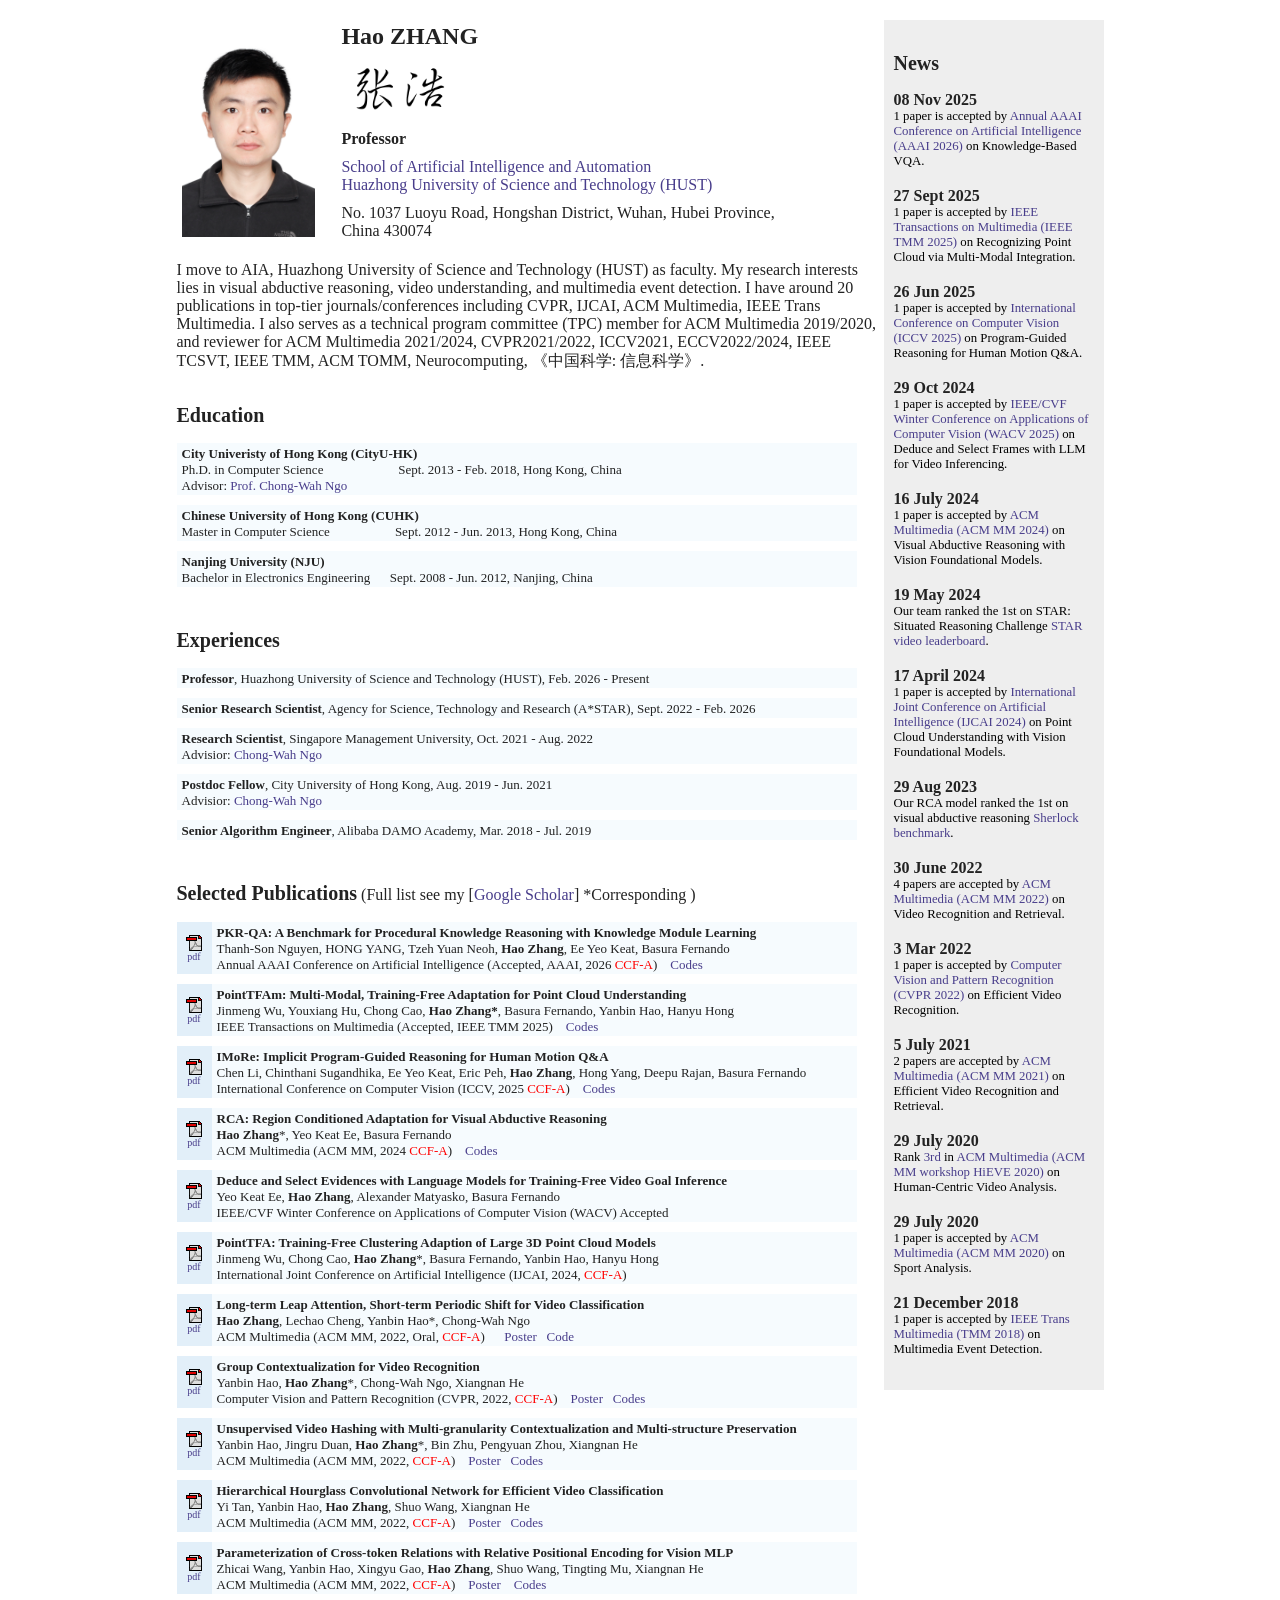
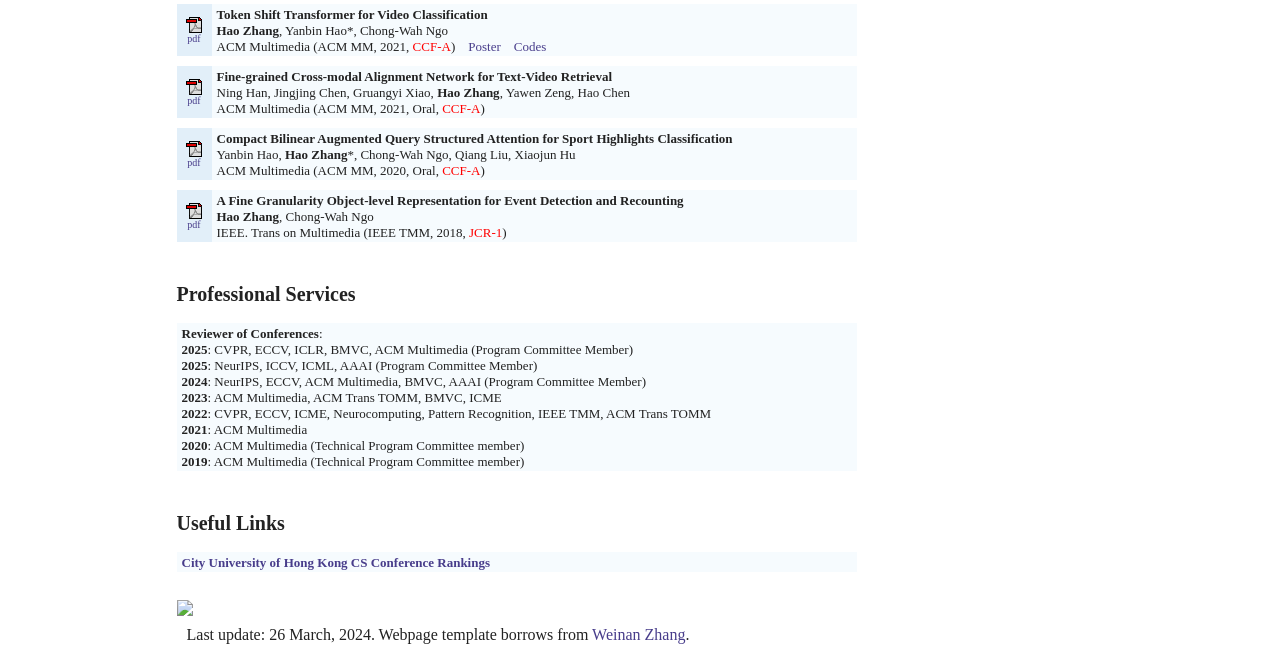
==== commit 6d65cf67: "Update index.html" ====
--- a/index.html
+++ b/index.html
@@ -120,7 +120,7 @@
 <p style="margin-left:0px;">
 <img src="./files/name.png", height="60">
 </p><p style="margin-left:0px;">
-<b>Senior Research Scientist</b>
+<b>Professor</b>
 </p><p style="margin-left:0px;">
 <a href="https://aia.hust.edu.cn/", target="_blank">School of Artificial Intelligence and Automation </a><br/>
 <a href="https://www.hust.edu.cn/index.htm", target="_blank">Huazhong University of Science and Technology (HUST)</a><br/>
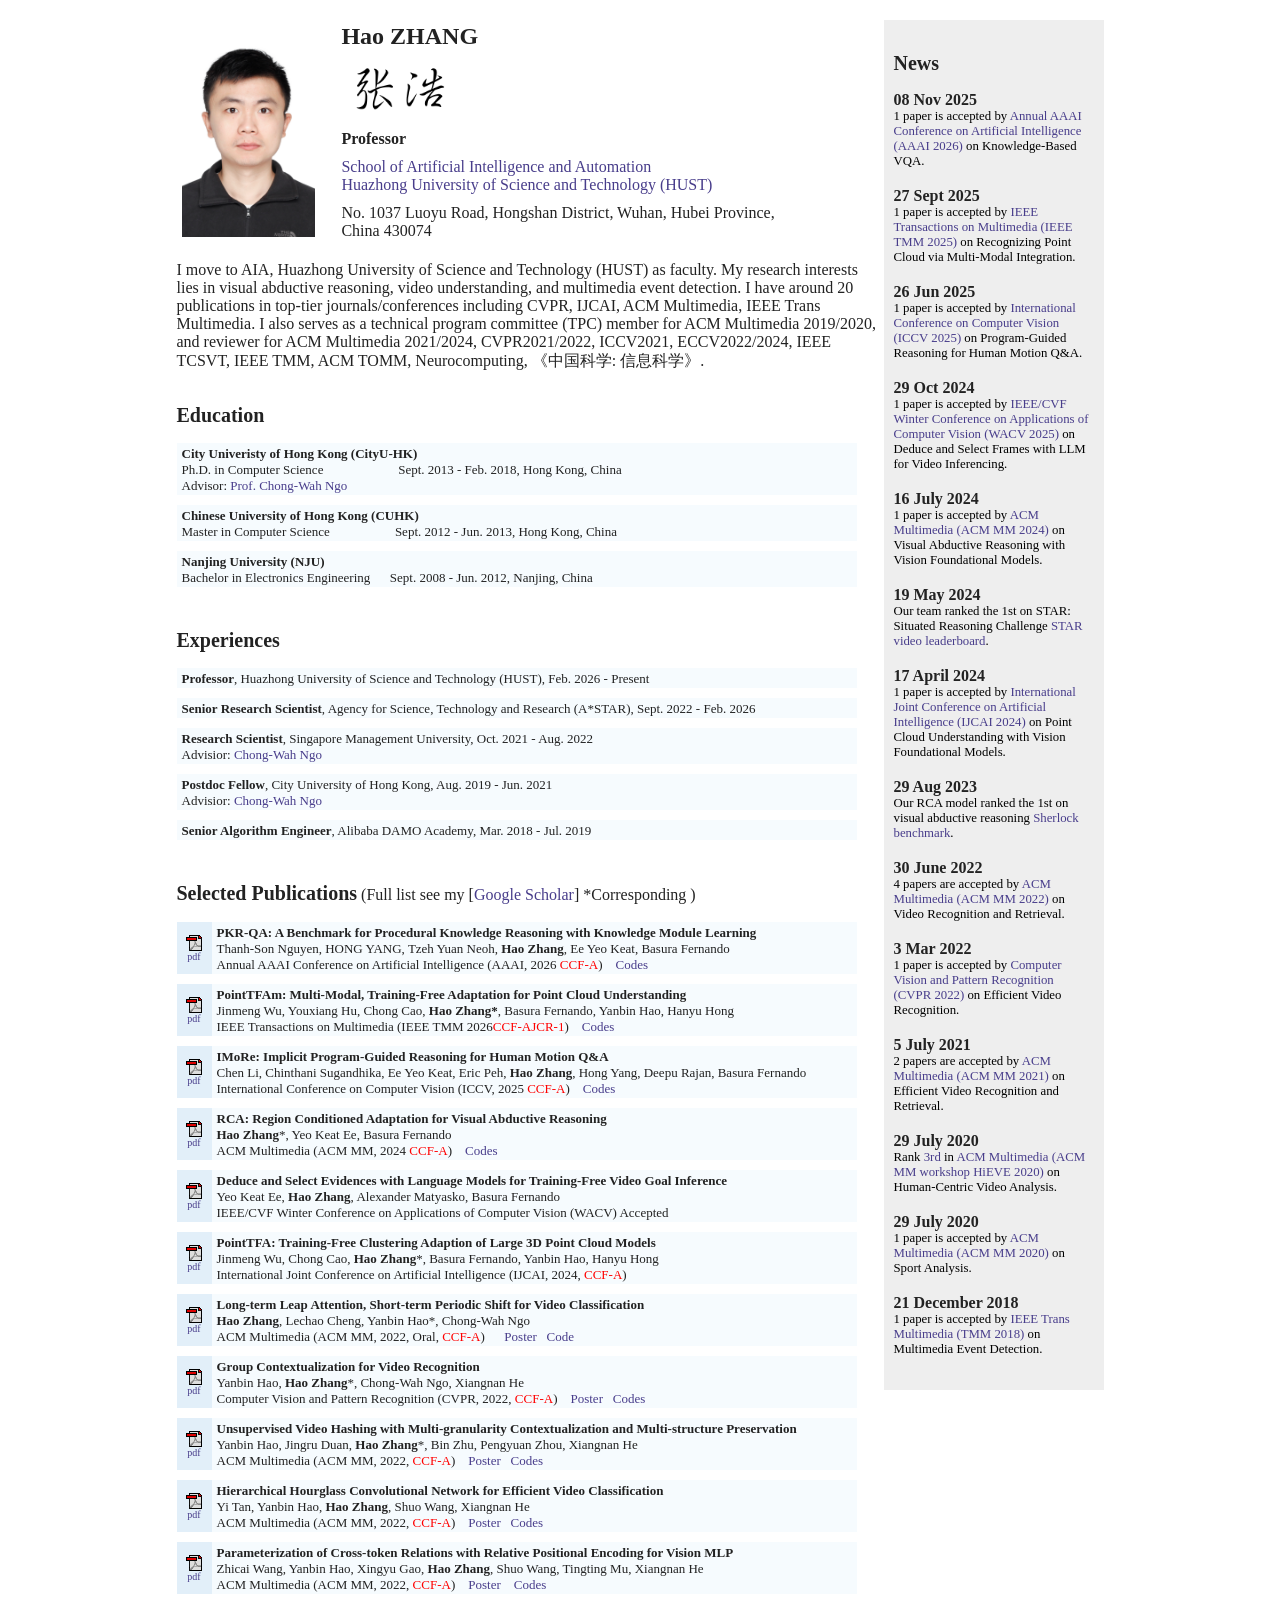
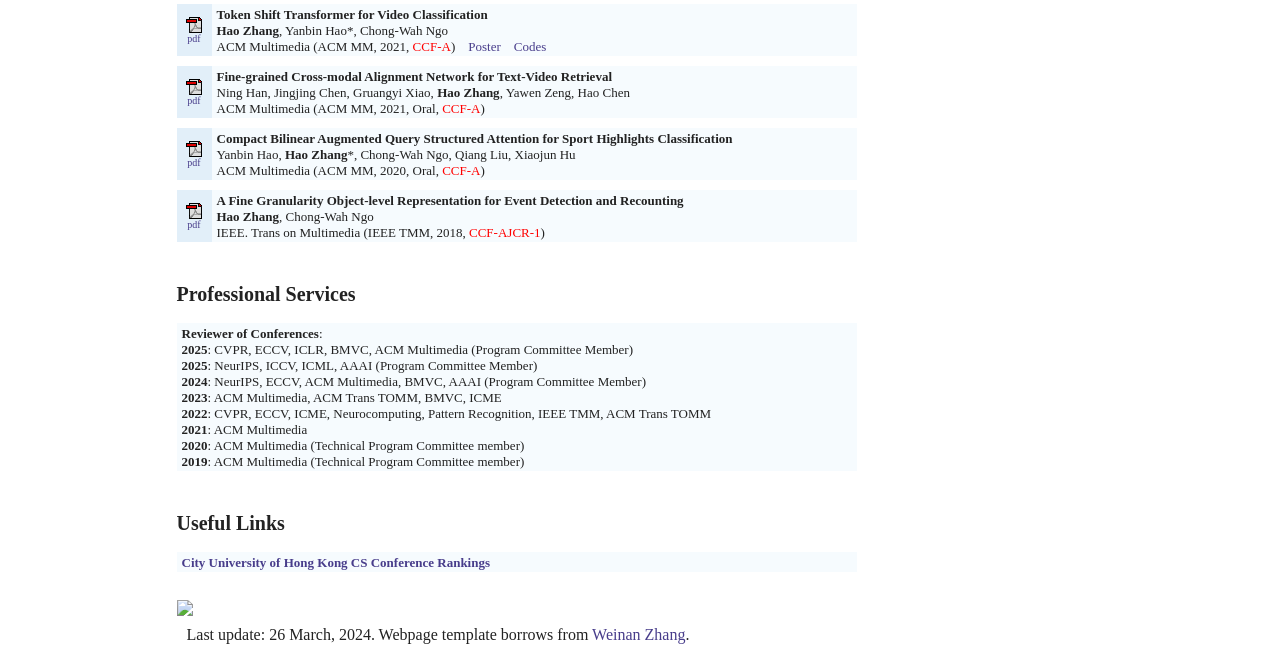
==== commit 62ecf92b: "Update conference and journal details in index.html" ====
--- a/index.html
+++ b/index.html
@@ -198,7 +198,7 @@
     <td class="left"><a href="" target="_blank"><img src="./files/pdf.gif"><br>pdf</a></td>
     <td><span class="title">PKR-QA: A Benchmark for Procedural Knowledge Reasoning with Knowledge Module Learning</span> 
 	<br>Thanh-Son Nguyen, HONG YANG, Tzeh Yuan Neoh, <b>Hao Zhang</b>, Ee Yeo Keat, Basura Fernando<br>
-      Annual AAAI Conference on Artificial Intelligence (Accepted, AAAI, 2026 <font color="red">CCF-A</font>) &nbsp;&nbsp; <a href="" target="_blank">Codes</a> &nbsp;&nbsp;
+      Annual AAAI Conference on Artificial Intelligence (AAAI, 2026 <font color="red">CCF-A</font>) &nbsp;&nbsp; <a href="" target="_blank">Codes</a> &nbsp;&nbsp;
   </tr>
  </tbody>
 </table>	
@@ -210,7 +210,7 @@
     <td class="left"><a href="" target="_blank"><img src="./files/pdf.gif"><br>pdf</a></td>
     <td><span class="title">PointTFAm: Multi-Modal, Training-Free Adaptation for Point Cloud Understanding</span> 
 	<br>Jinmeng Wu, Youxiang Hu, Chong Cao, <b>Hao Zhang*</b>, Basura Fernando, Yanbin Hao, Hanyu Hong<br>
-      IEEE Transactions on Multimedia (Accepted, IEEE TMM 2025) &nbsp;&nbsp; <a href="" target="_blank">Codes</a> &nbsp;&nbsp;
+      IEEE Transactions on Multimedia (IEEE TMM 2026<font color="red">CCF-A</font><font color="red">JCR-1</font>) &nbsp;&nbsp; <a href="" target="_blank">Codes</a> &nbsp;&nbsp;
   </tr>
  </tbody>
 </table>	
@@ -368,7 +368,7 @@
     <td class="left"><a href="https://ieeexplore.ieee.org/document/8556097" target="_blank"><img src="./files/pdf.gif"><br>pdf</a></td>
     <td><span class="title">A Fine Granularity Object-level Representation for Event Detection and Recounting</span> 
       <br><b>Hao Zhang</b>, Chong-Wah Ngo<br>
-      IEEE. Trans on Multimedia (IEEE TMM, 2018, <font color="red">JCR-1</font>) &nbsp;&nbsp; &nbsp;&nbsp; 
+      IEEE. Trans on Multimedia (IEEE TMM, 2018, <font color="red">CCF-A</font><font color="red">JCR-1</font>) &nbsp;&nbsp; &nbsp;&nbsp; 
   </td> 
   </tr>
  </tbody>
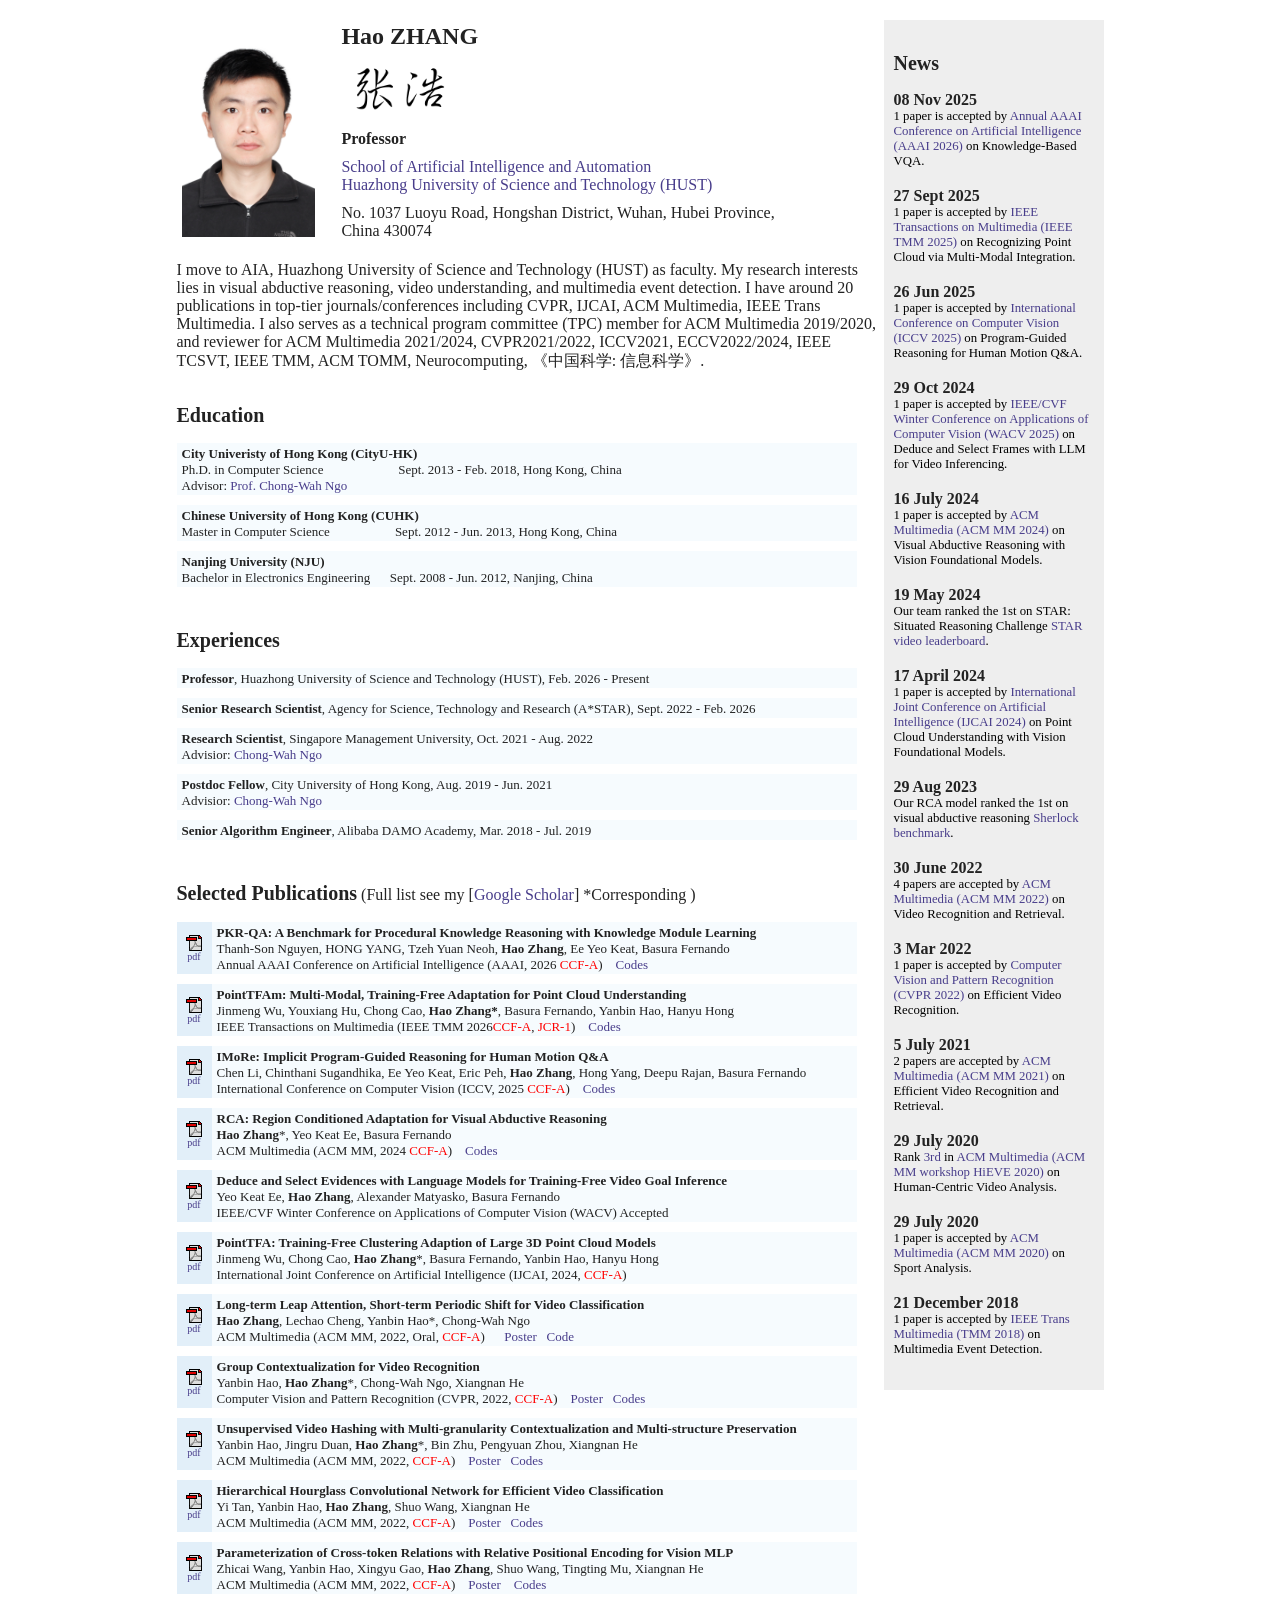
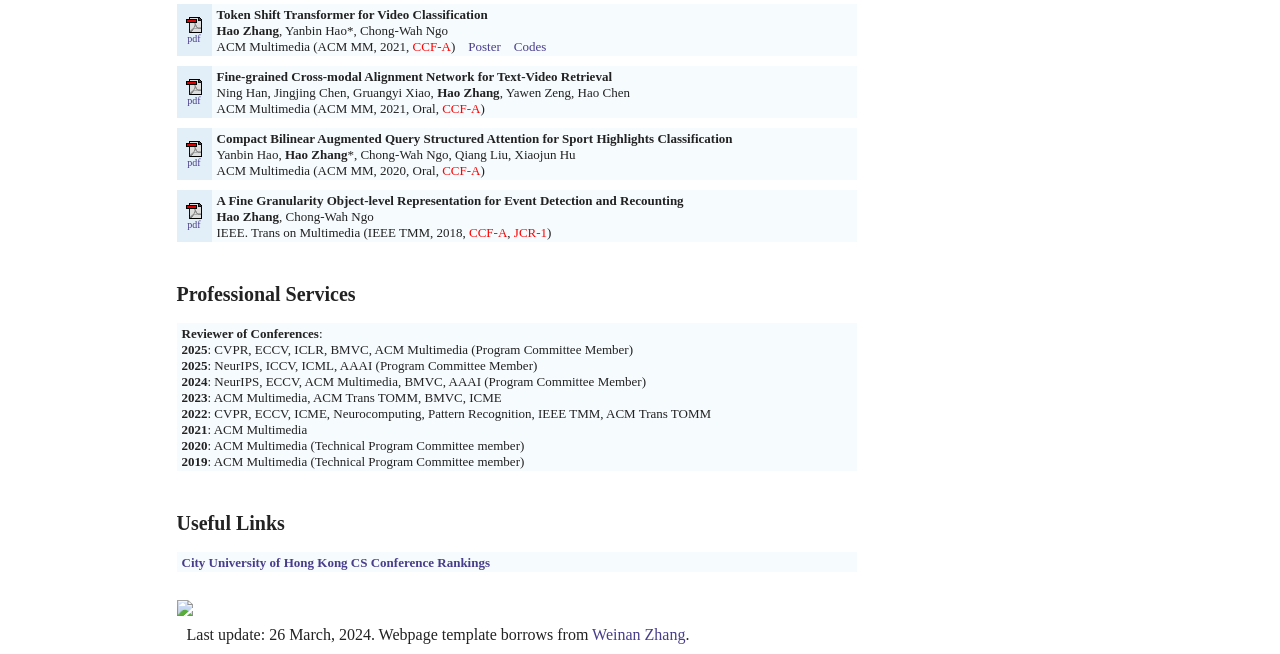
==== commit 666830c9: "Fix formatting in publication entries in index.html" ====
--- a/index.html
+++ b/index.html
@@ -210,7 +210,7 @@
     <td class="left"><a href="" target="_blank"><img src="./files/pdf.gif"><br>pdf</a></td>
     <td><span class="title">PointTFAm: Multi-Modal, Training-Free Adaptation for Point Cloud Understanding</span> 
 	<br>Jinmeng Wu, Youxiang Hu, Chong Cao, <b>Hao Zhang*</b>, Basura Fernando, Yanbin Hao, Hanyu Hong<br>
-      IEEE Transactions on Multimedia (IEEE TMM 2026<font color="red">CCF-A</font><font color="red">JCR-1</font>) &nbsp;&nbsp; <a href="" target="_blank">Codes</a> &nbsp;&nbsp;
+      IEEE Transactions on Multimedia (IEEE TMM 2026<font color="red">CCF-A</font>, <font color="red">JCR-1</font>) &nbsp;&nbsp; <a href="" target="_blank">Codes</a> &nbsp;&nbsp;
   </tr>
  </tbody>
 </table>	
@@ -368,7 +368,7 @@
     <td class="left"><a href="https://ieeexplore.ieee.org/document/8556097" target="_blank"><img src="./files/pdf.gif"><br>pdf</a></td>
     <td><span class="title">A Fine Granularity Object-level Representation for Event Detection and Recounting</span> 
       <br><b>Hao Zhang</b>, Chong-Wah Ngo<br>
-      IEEE. Trans on Multimedia (IEEE TMM, 2018, <font color="red">CCF-A</font><font color="red">JCR-1</font>) &nbsp;&nbsp; &nbsp;&nbsp; 
+      IEEE. Trans on Multimedia (IEEE TMM, 2018, <font color="red">CCF-A</font>, <font color="red">JCR-1</font>) &nbsp;&nbsp; &nbsp;&nbsp; 
   </td> 
   </tr>
  </tbody>
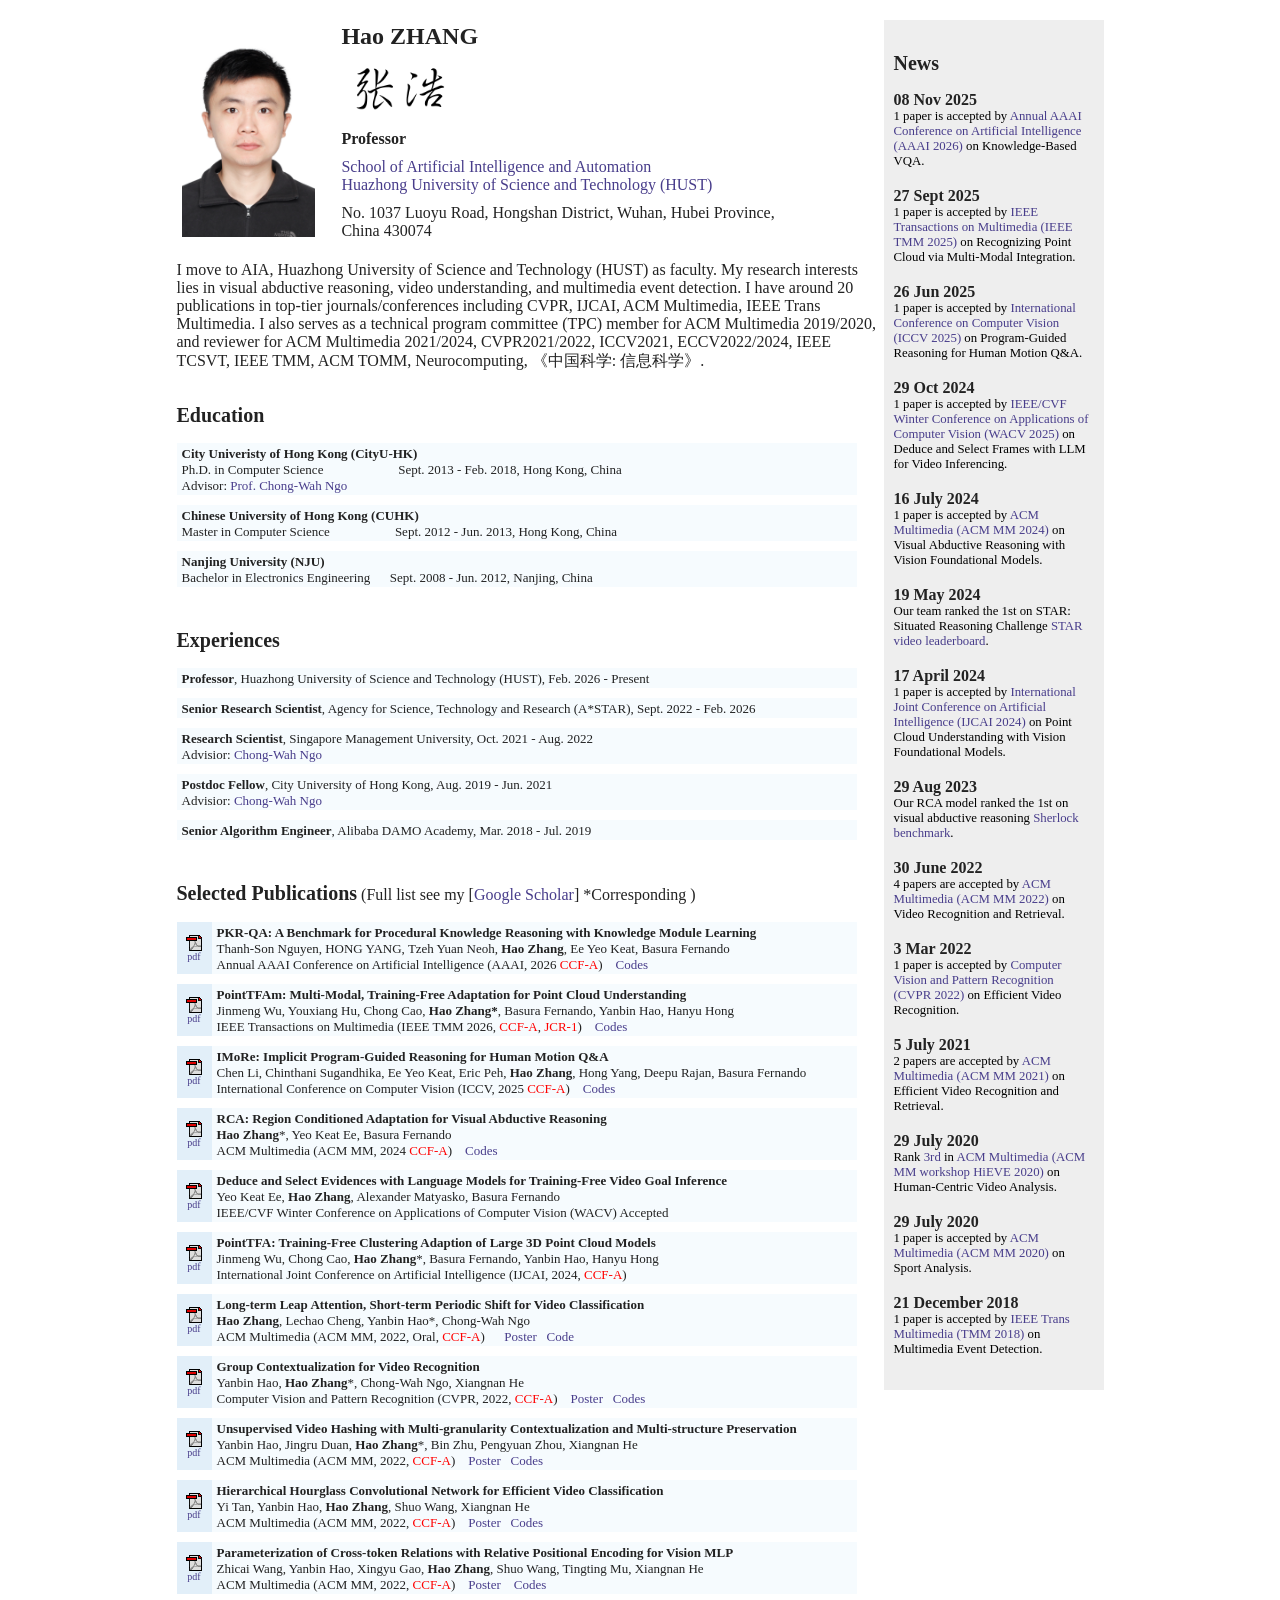
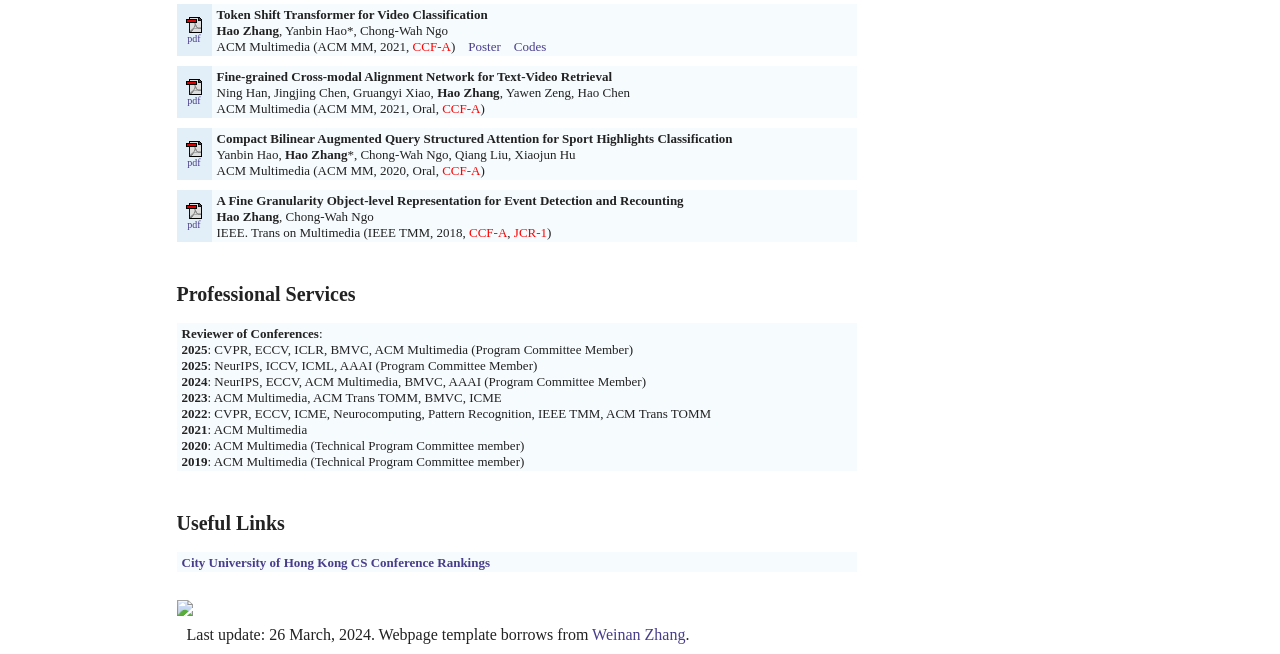
==== commit 64daa949: "Fix formatting of publication details in index.html" ====
--- a/index.html
+++ b/index.html
@@ -210,7 +210,7 @@
     <td class="left"><a href="" target="_blank"><img src="./files/pdf.gif"><br>pdf</a></td>
     <td><span class="title">PointTFAm: Multi-Modal, Training-Free Adaptation for Point Cloud Understanding</span> 
 	<br>Jinmeng Wu, Youxiang Hu, Chong Cao, <b>Hao Zhang*</b>, Basura Fernando, Yanbin Hao, Hanyu Hong<br>
-      IEEE Transactions on Multimedia (IEEE TMM 2026<font color="red">CCF-A</font>, <font color="red">JCR-1</font>) &nbsp;&nbsp; <a href="" target="_blank">Codes</a> &nbsp;&nbsp;
+      IEEE Transactions on Multimedia (IEEE TMM 2026, <font color="red">CCF-A</font>, <font color="red">JCR-1</font>) &nbsp;&nbsp; <a href="" target="_blank">Codes</a> &nbsp;&nbsp;
   </tr>
  </tbody>
 </table>	
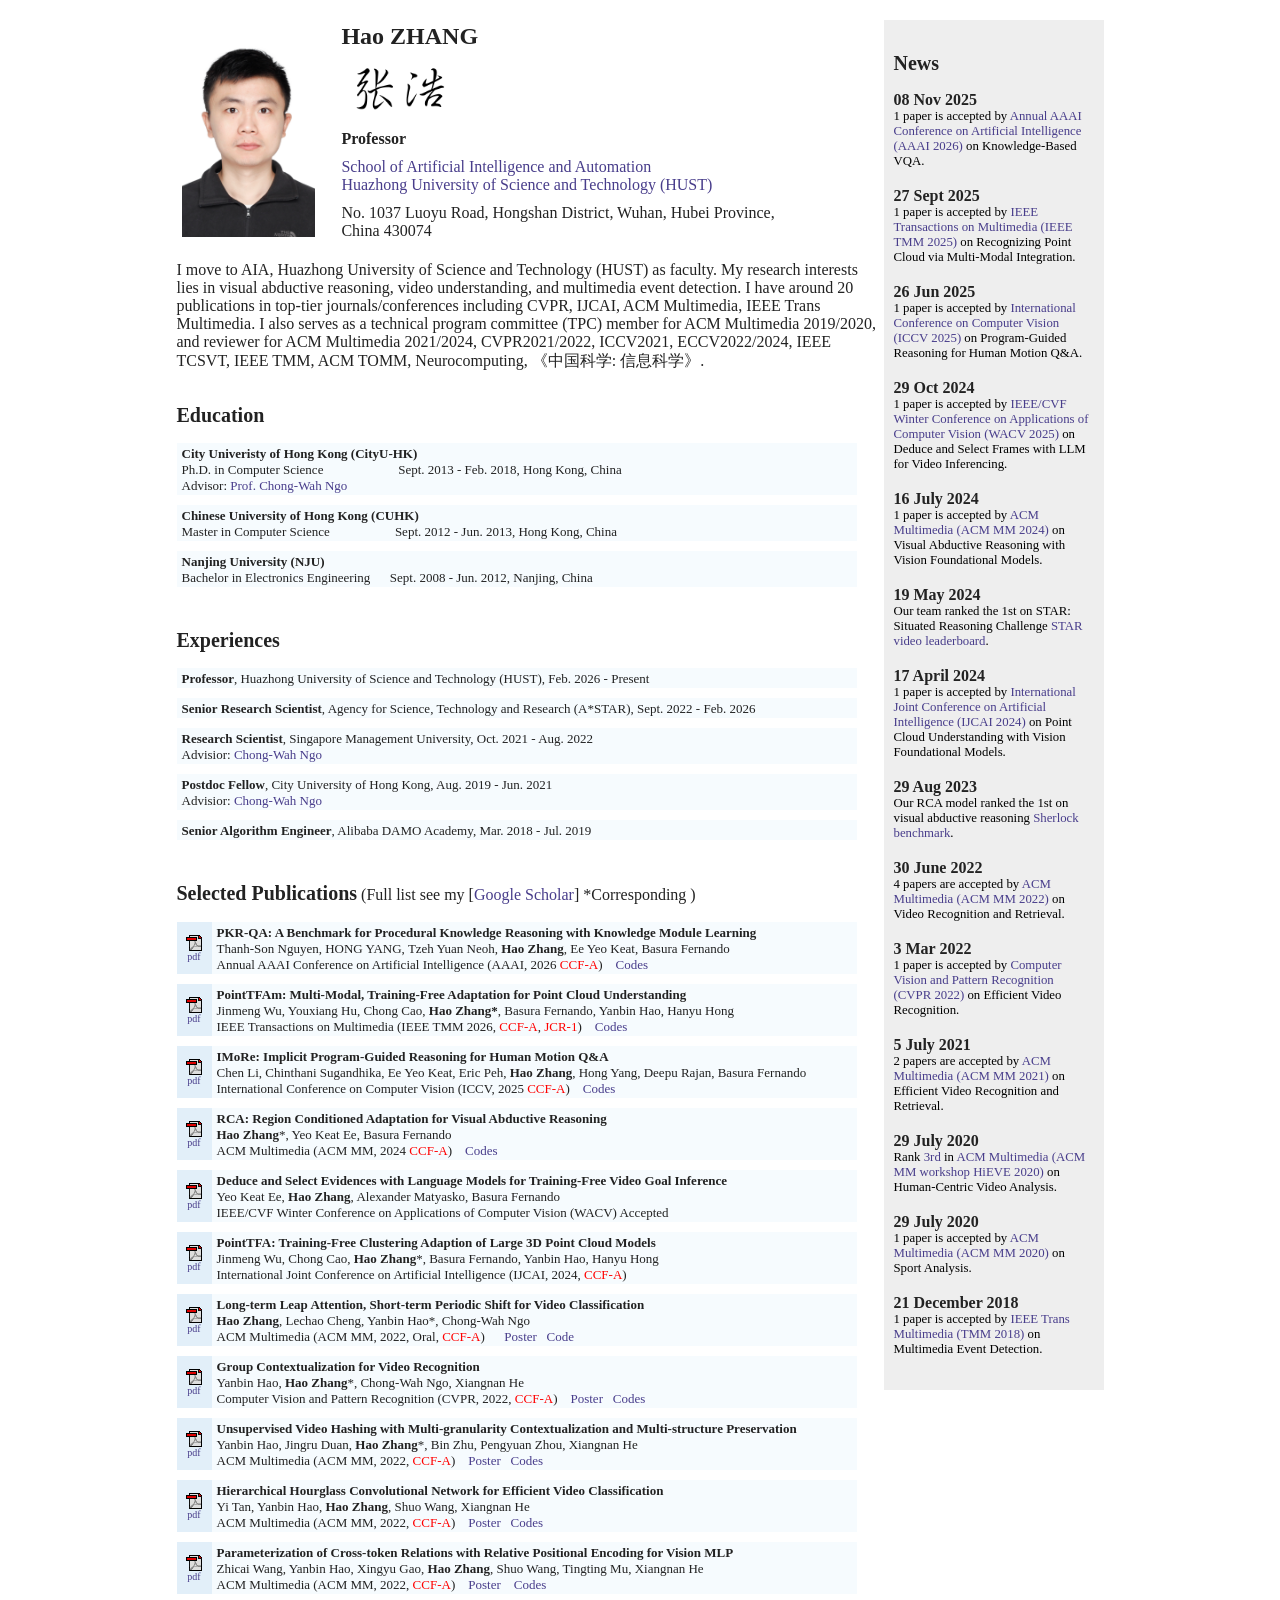
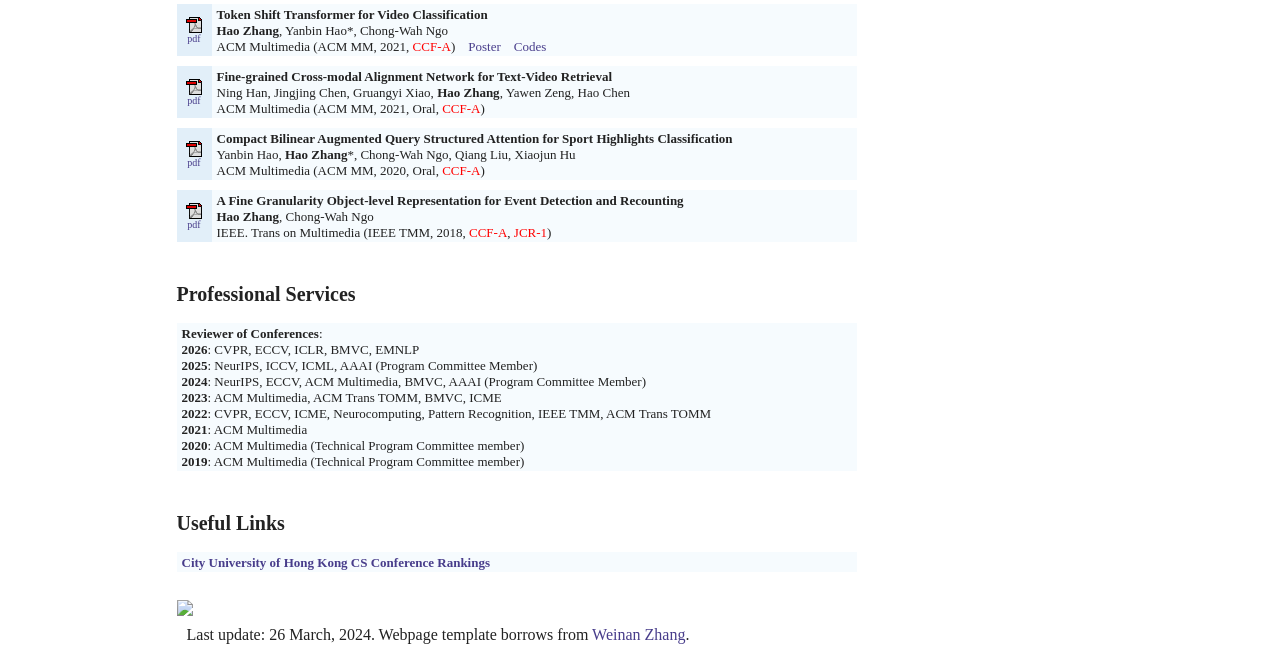
==== commit 0606a2c8: "Update index.html" ====
--- a/index.html
+++ b/index.html
@@ -379,7 +379,7 @@
 
 <table><tbody><tr><td>
   <span class="title">Reviewer of Conferences</span>: <br>
-  <b>2025</b>: CVPR, ECCV, ICLR, BMVC, ACM Multimedia (Program Committee Member) <br>
+  <b>2026</b>: CVPR, ECCV, ICLR, BMVC, EMNLP <br>
   <b>2025</b>: NeurIPS, ICCV, ICML, AAAI (Program Committee Member) <br>
   <b>2024</b>: NeurIPS, ECCV, ACM Multimedia, BMVC, AAAI (Program Committee Member) <br>
   <b>2023</b>: ACM Multimedia, ACM Trans TOMM, BMVC, ICME <br>
